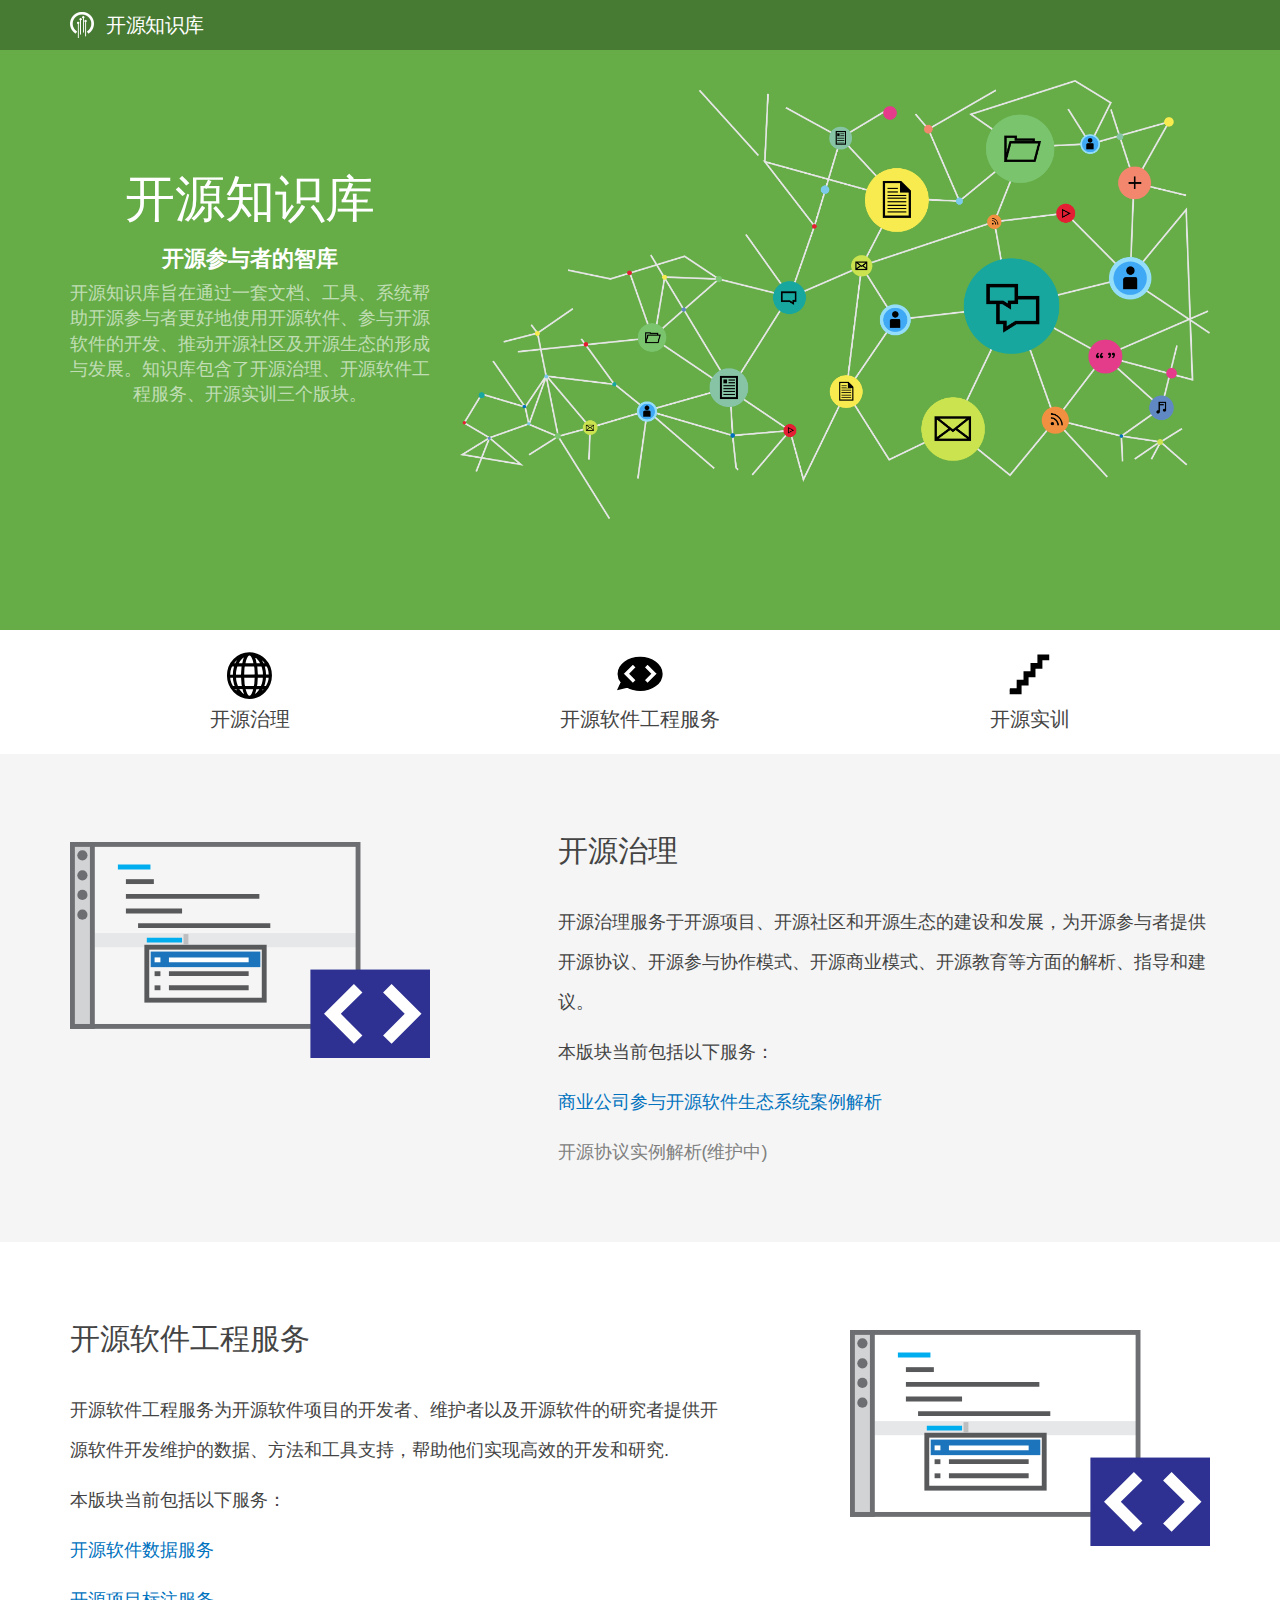
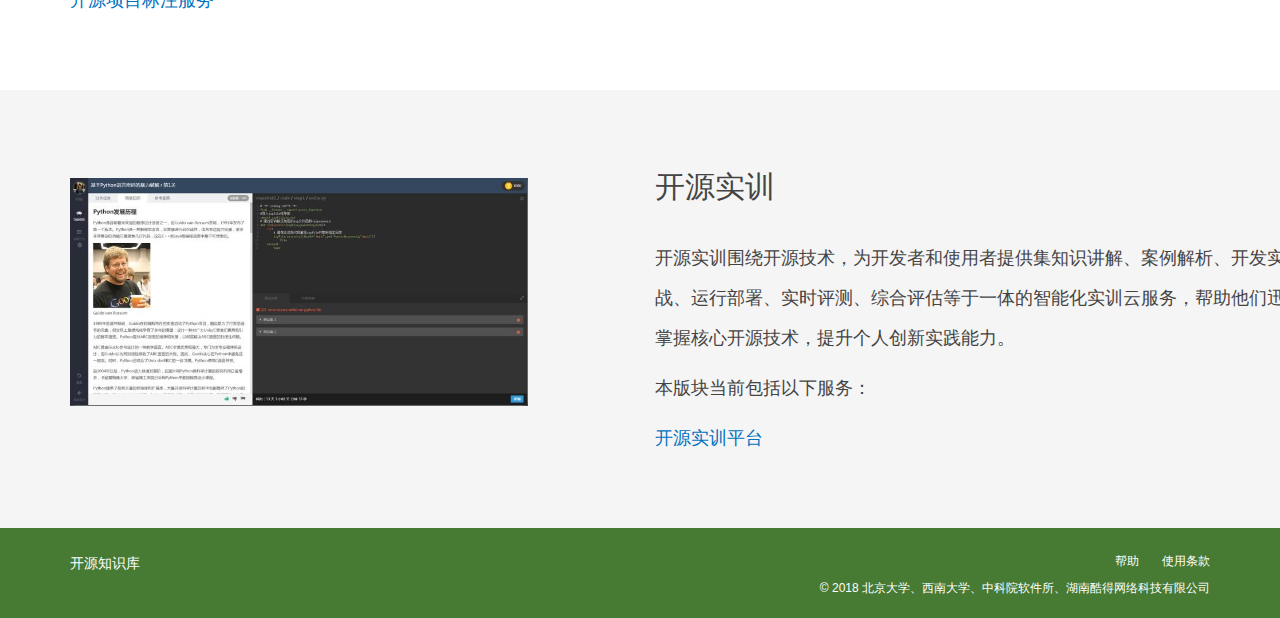
==== index.html @ d8dbec21 "modefiy url" ====
<!DOCTYPE html>
<html lang="en"><head><meta http-equiv="Content-Type" content="text/html; charset=UTF-8">
  
  <meta name="viewport" content="width=device-width, initial-scale=1.0">

  <!-- Twitter and Facebook OpenGraph Metadata-->
  <meta name="twitter:card" content="summary_large_image">
  <meta name="twitter:site" content="@code">

  <link rel="shortcut icon" href="./img/favicon.ico">
  <link rel="apple-touch-icon" href="">

  <title>开源知识库</title>

  <link rel="stylesheet" href="./css/bootstrap.min.css">
  <!-- EU Cookie Compliance CSS -->
  <link rel="stylesheet" href="./css/mscc-0.3.6.min.css">
  <link rel="stylesheet" href="./css/style.css">
  
  <!--Google Analytics-->
  <script type="text/javascript" async="" src="./js/linkid.js"></script><script async="" src="./js/analytics.js"></script><script>
  (function(i,s,o,g,r,a,m){i['GoogleAnalyticsObject']=r;i[r]=i[r]||function(){
  (i[r].q=i[r].q||[]).push(arguments)},i[r].l=1*new Date();a=s.createElement(o),
  m=s.getElementsByTagName(o)[0];a.async=1;a.src=g;m.parentNode.insertBefore(a,m)
  })(window,document,'script','//www.google-analytics.com/analytics.js','ga');
  </script>
  <!-- End Google Analytics -->
  
  <!-- Global site tag (gtag.js) - Google AdWords: 881159895 -->
  <script async="" src="./js/js"></script>
  <script>
  function loadGA () {
    window.dataLayer = window.dataLayer || [];
    function gtag(){dataLayer.push(arguments);}
    gtag('js', new Date());
  
    gtag('config', 'AW-881159895', { 'anonymize_ip': true });
    window.gtag = gtag;
  }
  
  if (document.cookie.indexOf('MSCC=') !== -1) {
    loadGA();
  } else {
    if (mscc && mscc.on) {
      mscc.on('consent', function () {
        loadGA();
      })
    }
  }
  </script>

  <script src="./js/jsll-4.js" type="text/javascript"></script>
<script async="" src="./js/t.js"></script></head>

<body class="home win">
  <!-- EU Cookie Compliance JS -->
  <script src="./js/mscc-0.3.6.min.js"></script>
  <div id="main" itemscope="" itemtype="http://schema.org/SoftwareApplication">
          <div class="navbar-fixed-container">
          	<div class="navbar navbar-inverse navbar-fixed-top affix-top" data-spy="affix" data-offset-top="1">
          	    <nav role="navigation">
          	        <div class="container">
          	            <div class="nav navbar-header">
          	                <button type="button" class="navbar-toggle" data-toggle="collapse" data-target=".navbar-collapse" aria-label="Expand and Collapse Menu">
          	                        <span class="icon-bar"></span>
          	                        <span class="icon-bar"></span>
          	                        <span class="icon-bar"></span>
          	                    </button>
          	                <a class="navbar-brand" href=""><span itemprop="name">开源知识库</span></a>
          	            </div>
          	            <div class="navbar-collapse collapse">
          	              <!--  <ul class="nav navbar-nav navbar-left">
          	                    <li><a id="nav-blogs" href="">博客</a></li>
          	                    <li><a id="nav-community" href="">社区</a></li>
          	                    <li class="search visible-xs"><a href="">搜索</a></li>
          	                </ul>  -->
          	
          	                <ul class="nav navbar-nav navbar-right">
          	                    <li>
          	                        <a href="" title="Search" class="btn search-btn" id="nav-search">
          							<img class="search-icon" src="./img/search.svg" width="16px" height="16px" alt="搜索">
          							<img class="search-icon-inverted" src="./img/search_dark.svg" width="16px" height="16px" alt="搜索">
          	                        </a>
          	                    </li>
          	                <!--    <li class="search">
          	                        <form class="nav-search search-form">
          	                            <div class="input-group">
          	                                <input type="text" name="q" class="search-box form-control" placeholder="搜索博客">
          	                                <span class="input-group-btn">
          	                                    <button tabindex="0" class="btn" type="submit" aria-label="Search">
          	                                            <img class="search-icon" src="./img/search.svg" width="16px" height="16px" alt="Search">
          	                                            <img class="search-icon-inverted" src="./img/search_dark.svg" width="16px" height="16px" alt="搜索">
          	                                    </button>
          	                                </span>
          	                            </div>
          	                        </form>	                    </li>
          	                -->
                            </ul>
          	            </div>
          	        </div>
          	    </nav>
          	</div>
          </div>	          
          <div role="main" id="main-content">
        <div class="jumbotron home">
    <div class="container">
        <div class="row">
            <div class="col-md-4 copy">
                <h1>开源知识库</h1>
                <h3><strong>开源参与者的智库</strong></h3>
                <div class="lead">
                    <p>开源知识库旨在通过一套文档、工具、系统帮助开源参与者更好地使用开源软件、参与开源软件的开发、推动开源社区及开源生态的形成与发展。知识库包含了开源治理、开源软件工程服务、开源实训三个版块。</p>
                </div>
            </div>
            <div class="col-md-8">
                <div class="screenshot"></div>
            </div>
        </div>
    </div>
</div>
<div class="value-props">
    <div class="container">
        <div class="row">
            <div class="col-sm-4 col-xs-6"><a class="value-prop" id="home-value-prop-intellisense-link" href="#meet-intellisense"><div class="value-prop-icon intellisense"></div>开源治理</a></div>
            <div class="col-sm-4 col-xs-6"><a class="value-prop" id="home-value-prop-debugging-link" href="#powerful-debugging"><div class="value-prop-icon debugging"></div>开源软件工程服务</a></div>
            <div class="col-sm-4 col-xs-6"><a class="value-prop" id="home-value-prop-extensions-link" href="#built-in-git"><div class="value-prop-icon extensions-icon"></div>开源实训</a></div>
        </div>
    </div>
</div>

<!-- Swimlanes -->
<div class="swimlane-container">
    <div id="meet-intellisense" class="swimlane">
        <div class="container">
            <div class="row">
                <div class="col-sm-4">
                    <img src="./img/demo.svg" alt="开源治理" class="screenshot">
                </div>
                <div class="col-sm-7 col-sm-push-1">
                    <h2>开源治理</h2>
                    <p>开源治理服务于开源项目、开源社区和开源生态的建设和发展，为开源参与者提供开源协议、开源参与协作模式、开源商业模式、开源教育等方面的解析、指导和建议。</p>
                    <p>本版块当前包括以下服务：</p>
                    <p><a href="company_cases.html">商业公司参与开源软件生态系统案例解析</a></p>
                    <p><a href="" style="color:gray">开源协议实例解析(维护中)</a></p>
                </div>
            </div>
        </div>
    </div>
    
    <div id="powerful-debugging" class="swimlane">
        <div class="container">
            <div class="row">
                <div class="col-sm-4 col-sm-push-8">
                    <img src="./img/demo.svg" alt="开源软件工程服务" class="screenshot">
                </div>
                <div class="col-sm-7 col-sm-pull-4">
                    <h2>开源软件工程服务</h2>
                    <p>开源软件工程服务为开源软件项目的开发者、维护者以及开源软件的研究者提供开源软件开发维护的数据、方法和工具支持，帮助他们实现高效的开发和研究.</p>
                    <p>本版块当前包括以下服务：</p>
                    <p><a href="https://jxshin.github.io/OpenDataHouse/">开源软件数据服务</a></p>
                    <p><a href="https://trustie.educoder.net/competitions/gcc-annotation-2018/">开源项目标注服务</a></p>
                </div>
            </div>
        </div>
    </div>
    
    <div id="built-in-git" class="swimlane">
        <div class="container">
            <div class="row">
                <div class="col-sm-5">
                    <img src="./img/training.jpg" alt="开源实训" class="screenshot" style="width: 100%">
                </div>
                <div class="col-sm-7 col-sm-push-1">
                    <h2>开源实训</h2>
                    <p>开源实训围绕开源技术，为开发者和使用者提供集知识讲解、案例解析、开发实战、运行部署、实时评测、综合评估等于一体的智能化实训云服务，帮助他们迅速掌握核心开源技术，提升个人创新实践能力。</p>
                    <p>本版块当前包括以下服务：</p>
                    <p><a href="https://www.educoder.net/">开源实训平台</a></p>
                </div>
            </div>
        </div>
    </div>
    

</div>



      </div>
  </div>

  <footer role="contentinfo">
      <div class="container">
          <div class="row">
              <div class="left col-md-7">
                  <ul class="links">
                      <li>
                          <span class="message">开源知识库</span>
                      </li>
                  </ul>
              </div>
              <div class="right col-md-5">
                  <ul class="links">
                      <li><a id="footer-support-link" href="" target="_blank">帮助</a></li>
                      <li><a id="footer-terms-link" href="" target="_blank">使用条款</a></li>
                  </ul>
                  <div class="copyright">
                      <span>© 2018 <span itemprop="publisher" itemscope="" itemtype="https://schema.org/Organization">
  <span itemprop="name">北京大学、西南大学、中科院软件所、湖南酷得网络科技有限公司</span></span>
                      </span>
                  </div>
              </div>
          </div>
      </div>
  </footer>
  <script src="./js/index.js"></script>
</body></html>
---- css/mscc-0.3.6.min.css ----
@charset "utf8";/*! mscc v0.3.6 - Copyright 2017 Microsoft Corporation */.cc-banner{position:relative;font-size:12px}.cc-banner .hide{display:none}.cc-banner a,.cc-banner div,.cc-banner span,.cc-banner svg{margin:0;padding:0;text-decoration:none}.cc-banner .cc-v-center{display:inline;vertical-align:middle;line-height:2em}.cc-banner[dir=rtl] .cc-float-left,.cc-float-right{float:right}.cc-banner[dir=rtl] .cc-float-right,.cc-float-left{float:left}.cc-banner{font-family:"Segoe UI","Helvetica Neue",Helvetica,Arial,sans-serif;color:#231f20;background:#f2f2f2;display:none;text-align:center;padding:0 1em;margin:0}@media (min-width:768px){.cc-banner{font-size:13px;padding:0 1.65em}}.cc-banner>.cc-container{text-align:left;padding:.75em 0;display:inline-block;width:100%}[dir=rtl].cc-banner>.cc-container{text-align:right}@media (min-width:1084px){.cc-banner{padding:0}.cc-banner>.cc-container{width:90%;max-width:1600px}}.cc-banner.active{display:block}.cc-banner .cc-icon{height:1.846em;width:1.846em}.cc-banner .cc-text{margin-left:.5em;margin-right:1.5em}[dir=rtl].cc-banner .cc-text{margin-left:1.5em;margin-right:.5em}.cc-banner .cc-link{text-decoration:none;color:#0067b8}.cc-banner .cc-link:focus,.cc-banner .cc-link:hover{text-decoration:underline}.cc-banner .cc-link:focus{outline:0;background:content-box rgba(0,120,215,.1)}
---- css/style.css ----
html {
	margin: 0;
	padding: 0;
	min-height: 100%;
	position: relative
}

body {
	margin: 0;
	padding: 0
}

button {
	border: none
}

* {
	font-family: "Segoe UI","Helvetica Neue","Helvetica",Arial,sans-serif
}

code,kbd,pre,samp,code * {
	font-family: Menlo, Monaco, Consolas, 'Courier New', monospace !important
}

html {
	font-size: 10px
}

@media (max-width: 767px) {
	html {
		font-size: 8.5px
	}
}

@media (min-width: 768px) {
	html {
		font-size: 9px
	}
}

@media (min-width: 992px) {
	html {
		font-size: 9.5px
	}
}

@media (min-width: 1200px) {
	html {
		font-size: 10px
	}
}

@font-face {
	font-family:'Segoe UI';src:url("https://c.s-microsoft.com/static/fonts/segoe-ui/west-european/light/latest.eot"),url("https://c.s-microsoft.com/static/fonts/segoe-ui/west-european/light/latest.eot?#iefix") format("embedded-opentype");src:local("Segoe UI Light"),url("https://c.s-microsoft.com/static/fonts/segoe-ui/west-european/light/latest.woff2") format("woff2"),url("https://c.s-microsoft.com/static/fonts/segoe-ui/west-european/light/latest.woff") format("woff"),url("https://c.s-microsoft.com/static/fonts/segoe-ui/west-european/light/latest.ttf") format("truetype"),url("https://c.s-microsoft.com/static/fonts/segoe-ui/west-european/light/latest.svg#web") format("svg");font-weight:200
}

@font-face {
	font-family:'Segoe UI';src:url("https://c.s-microsoft.com/static/fonts/segoe-ui/west-european/semilight/latest.eot"),url("https://c.s-microsoft.com/static/fonts/segoe-ui/west-european/semilight/latest.eot?#iefix") format("embedded-opentype");src:local("Segoe UI Semilight"),url("https://c.s-microsoft.com/static/fonts/segoe-ui/west-european/semilight/latest.woff2") format("woff2"),url("https://c.s-microsoft.com/static/fonts/segoe-ui/west-european/semilight/latest.woff") format("woff"),url("https://c.s-microsoft.com/static/fonts/segoe-ui/west-european/semilight/latest.ttf") format("truetype"),url("https://c.s-microsoft.com/static/fonts/segoe-ui/west-european/semilight/latest.svg#web") format("svg");font-weight:300
}

@font-face {
	font-family:'Segoe UI';src:url("https://c.s-microsoft.com/static/fonts/segoe-ui/west-european/normal/latest.eot"),url("https://c.s-microsoft.com/static/fonts/segoe-ui/west-european/normal/latest.eot?#iefix") format("embedded-opentype");src:local("Segoe UI"),url("https://c.s-microsoft.com/static/fonts/segoe-ui/west-european/normal/latest.woff2") format("woff"),url("https://c.s-microsoft.com/static/fonts/segoe-ui/west-european/normal/latest.woff") format("woff"),url("https://c.s-microsoft.com/static/fonts/segoe-ui/west-european/normal/latest.ttf") format("truetype"),url("https://c.s-microsoft.com/static/fonts/segoe-ui/west-european/normal/latest.svg#web") format("svg");font-weight:400
}

@font-face {
	font-family:'Segoe UI';src:url("https://c.s-microsoft.com/static/fonts/segoe-ui/west-european/semibold/latest.eot"),url("https://c.s-microsoft.com/static/fonts/segoe-ui/west-european/semibold/latest.eot?#iefix") format("embedded-opentype");src:local("Segoe UI Semibold"),url("https://c.s-microsoft.com/static/fonts/segoe-ui/west-european/semibold/latest.woff2") format("woff"),url("https://c.s-microsoft.com/static/fonts/segoe-ui/west-european/semibold/latest.woff") format("woff"),url("https://c.s-microsoft.com/static/fonts/segoe-ui/west-european/semibold/latest.ttf") format("truetype"),url("https://c.s-microsoft.com/static/fonts/segoe-ui/west-european/semibold/latest.svg#web") format("svg");font-weight:600
}

@font-face {
	font-family:'Segoe UI';src:url("https://c.s-microsoft.com/static/fonts/segoe-ui/west-european/bold/latest.eot"),url("https://c.s-microsoft.com/static/fonts/segoe-ui/west-european/bold/latest.eot?#iefix") format("embedded-opentype");src:local("Segoe UI Bold"),url("https://c.s-microsoft.com/static/fonts/segoe-ui/west-european/bold/latest.woff2") format("woff"),url("https://c.s-microsoft.com/static/fonts/segoe-ui/west-european/bold/latest.woff") format("woff"),url("https://c.s-microsoft.com/static/fonts/segoe-ui/west-european/bold/latest.ttf") format("truetype"),url("https://c.s-microsoft.com/static/fonts/segoe-ui/west-european/bold/latest.svg#web") format("svg");font-weight:700
}

.light {
	font-weight: 200
}

.semilight {
	font-weight: 300
}

.normal,.regular {
	font-weight: 400
}

.semibold {
	font-weight: 600
}

b,.bold {
	font-weight: 700
}

body {
	font-weight: 400;
	color: #444;
	text-rendering: optimizeLegibility
}

h1,h2,h3 {
	font-family: "Segoe UI","Helvetica Neue","Helvetica",Arial,sans-serif;
	font-weight: 100
}

h1,.faux-h1 {
	font-size: 3rem
}

h2,.faux-h2 {
	font-size: 2.2rem
}

h3,.faux-h3 {
	font-size: 1.8rem
}

h4,.faux-h4 {
	font-size: 1.2rem;
	font-weight: 600;
	text-transform: uppercase
}

@media (min-width: 768px) {
	h1,.faux-h1 {
		font-size: 4rem
	}

	h2,.faux-h2 {
		font-size: 3rem
	}

	h3,.faux-h3 {
		font-size: 2.2rem
	}
}

.wrap-together {
	display: inline-block
}

a {
	color: #0072be;
	text-decoration: none
}

a:hover,a:focus {
	text-decoration: underline
}

@media only screen and (-webkit-min-device-pixel-ratio: 2), only screen and (min-resolution: 192dpi) {
	body {
		-webkit-font-smoothing: antialiased
	}
}

blockquote {
	font-size: 1.6rem
}

textarea {
	resize: none;
	overflow-y: scroll
}

.visible {
	visibility: 'visible'
}

button,.link-button {
	font-family: "Segoe UI","Helvetica Neue","Helvetica",Arial,sans-serif;
	font-weight: 600;
	font-size: 20px;
	padding: 15px 35px;
	display: inline-block;
	color: inherit;
	cursor: pointer
}

.link-button:hover {
	text-decoration: none;
	color: inherit
}

.dlink {
	cursor: pointer
}

.main-container {
	min-height: 100%;
	position: relative
}

.body-content {
	padding-top: 25px;
	padding-bottom: 40px
}

.row.display-flex {
	display: flex;
	flex-wrap: wrap
}

.row.display-flex>[class*='col-'] {
	display: flex;
	flex-direction: column;
	flex-grow: 1
}

.swimlane {
	padding: 6rem 0 6rem;
	min-height: 30rem;
	position: relative
}

.swimlane:nth-child(odd) {
	background-color: #f5f5f5
}

.swimlane:nth-child(even) {
	background-color: initial
}

.download-button,.navbar .navbar-right .link-button {
	background-color: #477a32
}

.download-button:hover,.navbar .navbar-right .link-button:hover,.download-button:active,.navbar .navbar-right .link-button:active,.download-button:focus,.navbar .navbar-right .link-button:focus {
	background-color: #58973e
}

.action-button {
	background-color: #373277
}

.action-button:hover,.action-button:active,.action-button:focus {
	background-color: rgba(55,50,119,0.8)
}

iframe[name='google_conversion_frame'] {
	position: absolute
}

.navbar-fixed-container {
	background-color: rgb(71, 122, 50);
	height: 50px
}

.navbar {
	font-size: 16px;
	-webkit-border-radius: 0;
	-moz-border-radius: 0;
	-o-border-radius: 0;
	border-radius: 0
}

#nav-download .download-icon {
	display: inline
}

#nav-download .download-icon-inverted {
	display: none
}

@media screen and (-ms-high-contrast: black-on-white) {
	#nav-download .download-icon {
		display: none
	}

	#nav-download .download-icon-inverted {
		display: inline
	}
}

.navbar .navbar-brand {
	position: relative;
	background-image: url("../img/logo.png");
	background-size: 24px;
	background-repeat: no-repeat;
	background-position: left 50%;
	padding-left: 36px;
	font-size: 20px;
	letter-spacing: -0.04rem;
	color: white;
	min-height: 50px;
	padding-top: 15px;
	line-height: 20px
}

@media (max-width: 320px) {
	.navbar .navbar-brand {
		font-size: 15px;
		background-size: 18px;
		padding-left: 30px
	}
}

.navbar-inverse {
	background: rgb(71, 122, 50);
	border: none;
	margin-bottom: 0
}

.navbar-inverse.navbar-fixed-top::before {
	content: '';
	display: block;
	height: 100%;
	width: 100%;
	position: absolute;
	top: 0;
	left: 0;
	opacity: 0;
	-webkit-box-shadow: 0px 3px 3px 0px rgba(0,0,0,0.33);
	-moz-box-shadow: 0px 3px 3px 0px rgba(0,0,0,0.33);
	box-shadow: 0px 3px 3px 0px rgba(0,0,0,0.33);
	transition: all 0.2s ease-out
}

.navbar-inverse.navbar-fixed-top.affix::before {
	opacity: 1
}

.navbar-inverse.home {
	width: 100%
}

@media (min-width: 768px) {
	.navbar-nav>li>a {
		padding-top: 17px;
		padding-bottom: 13px
	}
}

.navbar li>a {
	cursor: pointer;
	padding-left: 12px;
	padding-right: 12px
}

.navbar-right {
	height: 50px
}

.navbar-left li>a {
	opacity: 0.6;
	-webkit-transition: opacity 0.08s ease-in;
	-moz-transition: opacity 0.08s ease-in;
	-o-transition: opacity 0.08s ease-in;
	transition: opacity 0.08s ease-in
}

@media screen and (-ms-high-contrast: active) {
	.navbar-left li>a {
		opacity: 1
	}
}

.navbar-left li>a:hover {
	opacity: 1
}

.navbar-inverse .navbar-nav>.active>a,.navbar-inverse .navbar-nav>.active>a:focus,.navbar-inverse .navbar-nav>.active>a:hover {
	opacity: 1;
	background: none
}

.navbar-inverse .navbar-nav>li>a {
	color: #fff
}

.navbar .navbar-right {
	display: none
}

.navbar .navbar-right .link-button {
	color: #fff;
	font-size: 16px;
	line-height: 100%;
	padding: 17px 20px;
	height: 50px
}

@media (min-width: 992px) {
	.navbar .navbar-right .link-button {
		padding-left: 40px
	}

	.navbar .navbar-right .link-button img {
		display: block;
		position: absolute;
		left: 15px
	}
}

.navbar-collapse {
	border: none;
	-moz-box-shadow: none;
	-webkit-box-shadow: none;
	box-shadow: none
}

.navbar-inverse .navbar-toggle,.navbar-inverse .navbar-toggle:focus,.navbar-inverse .navbar-toggle:hover {
	border: none
}

.navbar-inverse .navbar-toggle:focus {
	background-color: transparent
}

.navbar-inverse .navbar-toggle:hover {
	background-color: rgba(94,87,184,0.6)
}

#skip-to-content {
	background-color: rgba(0,0,0,0.9) !important;
	color: #fff;
	font-size: 16px;
	padding: 8px 10px;
	margin-top: 4px;
	position: absolute;
	z-index: 10;
	opacity: 0;
	width: 180px;
	left: 0;
	right: 0;
	margin: auto;
	text-decoration: none;
	border-radius: 0 0 10px 10px;
	text-align: center;
	top: -38px
}

#skip-to-content:focus {
	opacity: 1;
	transition: opacity 0.2s;
	top: initial
}

.updates-banner {
	background-color: #e3e3e3;
	color: #1e1e1e;
	font-size: 1.6rem;
	position: relative
}

.updates-banner a {
	color: #0258e2
}

.updates-banner .container {
	padding: 0
}

.updates-banner .container p {
	text-align: center;
	margin: 1.1rem 0;
	padding-right: 4.2rem;
	padding-left: 4.2rem
}

.updates-banner .dismiss-btn {
	position: absolute;
	top: 0;
	right: 0;
	height: 100%;
	width: 4.2rem;
	cursor: pointer
}

.updates-banner .dismiss-btn {
	opacity: 0.5;
	cursor: pointer
}

.updates-banner .dismiss-btn:hover {
	opacity: 1
}

.updates-banner .dismiss-btn .glyph-icon::after {
	content: '\00d7';
	font-size: 24px;
	font-weight: bold;
	display: block;
	margin-left: 10px
}

.updates-banner.home p {
	padding: 0 12%
}

.updates-banner.home .dismiss-btn {
	display: none
}

@media (max-width: 767px) {
	.navbar.home>.container {
		background-color: rgba(0,0,0,0.3)
	}

	.navbar .navbar-brand {
		margin-left: 15px
	}

	.navbar-inverse .navbar-nav>li>a {
		opacity: 1
	}
}

@media (min-width: 992px) {
	.navbar .navbar-right {
		display: block
	}
}

.navbar-header .search,.navbar-header .search-btn,.navbar-right .search,.navbar-right .search-btn {
	display: none
}

.search .search-form {
	margin: 20px 0
}

.search .search-form .input-group {
	width: 100%
}

.search .search-form .input-group .form-control {
	border-radius: 4px;
	padding-right: 30px;
	width: 183px
}

.search .search-form .input-group button {
	padding: 6px 10px;
	background-color: transparent
}

.search .search-form .input-group button:hover {
	color: #0072be
}

.search .search-form .input-group button:active {
	-webkit-box-shadow: none !important;
	box-shadow: none !important
}

.search .search-form .input-group .search-icon {
	display: inline
}

.search .search-form .input-group .search-icon-inverted {
	display: none
}

@media screen and (-ms-high-contrast: black-on-white) {
	.search .search-form .input-group .search-icon {
		display: none
	}

	.search .search-form .input-group .search-icon-inverted {
		display: inline
	}
}

.search .search-form .input-group-btn {
	position: absolute;
	width: 36px;
	z-index: 5
}

.nav .search .search-form {
	margin: 0
}

.nav .search .search-form .form-control {
	background: rgba(255,255,255,0.08);
	border: none;
	height: 50px;
	padding: 6px 15px 6px 40px;
	border-radius: 0;
	color: white;
	-webkit-transition: opacity 0.08s ease-in;
	-moz-transition: opacity 0.08s ease-in;
	-o-transition: opacity 0.08s ease-in;
	transition: opacity 0.08s ease-in
}

.nav .search .search-form .form-control:hover {
	outline: 1px solid rgba(255,255,255,0.2);
	outline-offset: -1px;
	background: rgba(255,255,255,0.18)
}

.nav .search .search-form .form-control:focus,.nav .search .search-form .form-control:active {
	outline: 1px solid rgba(255,255,255,0.5);
	outline-offset: -1px;
	box-shadow: none
}

.nav .search .search-form .form-control:-webkit-autofill {
	-webkit-box-shadow: 0 0 0 1000px #5b5790 inset;
	padding-left: 15px;
	-webkit-text-fill-color: white !important
}

.nav .search .search-form .form-control::-webkit-input-placeholder {
	color: rgba(255,255,255,0.6);
	font-family: "Segoe UI","Helvetica Neue","Helvetica",Arial,sans-serif;
	font-weight: 300
}

.nav .search .search-form .form-control:-moz-placeholder {
	color: rgba(255,255,255,0.6);
	font-family: "Segoe UI","Helvetica Neue","Helvetica",Arial,sans-serif;
	font-weight: 300
}

.nav .search .search-form .form-control:-ms-input-placeholder {
	color: rgba(255,255,255,0.6);
	font-family: "Segoe UI","Helvetica Neue","Helvetica",Arial,sans-serif;
	font-weight: 300
}

.nav .search .search-form .form-control::-ms-input-placeholder {
	color: rgba(255,255,255,0.6);
	font-family: "Segoe UI","Helvetica Neue","Helvetica",Arial,sans-serif;
	font-weight: 300
}

@media screen and (-ms-high-contrast: white-on-black) {
	.nav .search .search-form {
		height: 30px
	}
}

@media screen and (-ms-high-contrast: white-on-black) {
	.nav .search .search-form {
		border: 2px solid white
	}
}

@media screen and (-ms-high-contrast: black-on-white) {
	.nav .search .search-form {
		border: 2px solid black
	}
}

.nav .search .search-form:hover .form-control,.nav .search .search-form .form-control:focus {
	opacity: 1
}

.nav .search .search-form .input-group-btn {
	width: 28px;
	left: 8px
}

.nav .search .search-form .input-group button {
	padding: 13px 6px 17px 6px;
	border: 0
}

.navbar-header .search {
	position: relative;
	float: right;
	width: 150px
}

.navbar-header .search-btn {
	position: relative;
	float: right;
	margin-top: 8px;
	border: none
}

.navbar .search-btn {
	color: #fff;
	height: 32px;
	padding: 17px 10px;
	height: 50px;
	margin-right: 5px;
	opacity: 0.5;
	border: none;
	-webkit-transition: opacity 0.08s ease-in;
	-moz-transition: opacity 0.08s ease-in;
	-o-transition: opacity 0.08s ease-in;
	transition: opacity 0.08s ease-in
}

.navbar .search-btn img {
	display: block
}

.navbar .search-btn:focus {
	outline: none;
	background-color: transparent;
	opacity: 1
}

.navbar .search-btn:hover {
	opacity: 1
}

.navbar .search-btn:active {
	-webkit-box-shadow: none !important;
	-moz-box-shadow: none !important;
	-o-box-shadow: none !important;
	box-shadow: none !important
}

.body-content.search .search-form .input-group {
	max-width: 300px
}

.body-content.search .search-form .form-control {
	padding-right: 34px;
	width: 100%
}

.body-content.search .search-form button {
	padding: 6px 5px
}

.body-content.search .search-form .input-group-btn {
	right: 7px;
	width: 28px
}

.search .count {
	font-size: 18px
}

.search .search-results {
	padding: 0;
	margin: 20px 0;
	list-style: none
}

.search .search-results .result {
	margin-bottom: 30px
}

.search .search-results .result b {
	background-color: rgba(0,114,190,0.15)
}

.search .search-results .result h3 {
	font-family: "Segoe UI","Helvetica Neue","Helvetica",Arial,sans-serif;
	font-weight: 600;
	font-size: 2.4rem;
	text-overflow: ellipsis;
	margin-top: 0
}

.search .search-results .result h3 a {
	color: #373277
}

.search .search-results .snippet {
	margin-top: 10px
}

@media (min-width: 480px) {
	.navbar-left .search {
		display: none
	}
}

@media (min-width: 480px) and (max-width: 599px) {
	.navbar-header .search-btn {
		display: block
	}
}

@media (min-width: 600px) and (max-width: 767px) {
	.navbar-header .search {
		display: block
	}
}

@media (min-width: 768px) {
	.navbar-right .search-small {
		display: block
	}
}

@media (min-width: 768px) and (max-width: 991px) {
	.navbar-right .search-btn {
		display: block
	}
}

@media (min-width: 992px) and (max-width: 1199px) {
	.navbar-right .search {
		display: none
	}

	.navbar-right .search-btn {
		display: none
	}
}

@media (min-width: 1200px) {
	.navbar-right .search {
		display: block
	}

	.navbar-right .search-small {
		display: none
	}
}

body {
	margin-bottom: 135px
}

footer {
	position: absolute;
	left: 0;
	bottom: 0;
	height: 135px;
	width: 100%
}

footer {
	background-color: rgb(71, 122, 50);
	font-size: 12px;
	color: white;
	padding: 25px 0
}

footer #footer-community {
	color: white;
	cursor: pointer
}

footer .left {
	font-size: 14px
}

footer .message {
	display: none
}

footer .twitter-follow-button {
	vertical-align: bottom;
	margin-right: 15px;
	margin-bottom: 10px
}

footer .github-star-button {
	top: 5px;
	position: relative
}

footer .github-star-button,footer .twitter-follow-button {
	margin-bottom: 20px;
	display: inline-block
}

footer .right>* {
	display: inline-block;
	vertical-align: top
}

footer .links {
	padding: 0
}

footer .links li {
	display: inline-block
}

footer .links li:not(:last-child) {
	padding-right: 20px
}

footer .links a {
	color: white
}

footer .links a:hover {
	color: #b4a0ff;
	text-decoration: none
}

footer .copyright {
	margin-left: 30px
}

footer .copyright .logo {
	display: block;
	margin-bottom: 2px
}

@media (max-width: 480px) {
	footer {
		height: 170px
	}

	body {
		margin-bottom: 170px
	}

	footer .copyright {
		display: block;
		margin-left: 0
	}
}

@media (max-width: 380px) {
	footer {
		height: 200px
	}

	body {
		margin-bottom: 200px
	}

	footer .copyright {
		display: block;
		margin-left: 0
	}
}

@media (min-width: 1200px) {
	footer {
		height: 90px
	}

	body {
		margin-bottom: 90px
	}
}

@media (min-width: 400px) {
	footer .twitter-follow-button {
		height: 20px
	}
}

@media (min-width: 530px) {
	footer .message {
		display: inline-block
	}

	.twitter-follow-button {
		margin-left: 15px
	}
}

@media (min-width: 992px) {
	footer .github-star-button,footer .twitter-follow-button {
		margin-bottom: 0
	}

	footer .right {
		margin-top: 0;
		text-align: right
	}
}

.microsoft-logo-inverted {
	display: none
}

@media screen and (-ms-high-contrast: black-on-white) {
	.microsoft-logo {
		display: none
	}

	.microsoft-logo-inverted {
		display: inline
	}
}

.alt-downloads {
	text-align: center
}

.alt-downloads .download-icon {
	display: inline
}

.alt-downloads .download-icon-accessible {
	display: none
}

@media screen and (-ms-high-contrast: black-on-white) {
	.alt-downloads .download-icon-accessible {
		display: inline
	}

	.alt-downloads .download-icon {
		display: none
	}
}

.alt-downloads .download {
	padding: 0 25px;
	display: inline-block;
	vertical-align: top
}

.alt-downloads .home.download {
	display: none
}

.alt-downloads.win .download.osx {
	display: inline-block
}

.alt-downloads.win .download.linux {
	display: inline-block
}

.alt-downloads.linux .download.osx {
	display: inline-block
}

.alt-downloads.linux .download.win {
	display: inline-block
}

.alt-downloads.osx .download.win {
	display: inline-block
}

.alt-downloads.osx .download.linux {
	display: inline-block
}

.alt-downloads .logo {
	height: 100px;
	width: 100px;
	background-size: contain !important;
	margin: 0 auto;
	-ms-high-contrast-adjust: none
}

.alt-downloads .logo.windows {
	background: url("/assets/images/windows-logo.png") center center no-repeat
}

.alt-downloads .logo.mac {
	background: url("/assets/images/apple-logo.svg") center center no-repeat
}

@media screen and (-ms-high-contrast: white-on-black) {
	.alt-downloads .logo.mac {
		background-image: url("/assets/images/apple-logo-inverted.svg")
	}
}

.alt-downloads .logo.linux {
	background: url("/assets/images/linux-logo.png") center center no-repeat
}

.alt-downloads .link-button {
	color: white;
	margin: 20px 0 5px;
	padding: 10px 0;
	font-size: 1.8rem;
	width: 240px;
	background-color: #373277
}

.alt-downloads .link-button small {
	display: block;
	margin-top: 0.75rem;
	color: rgba(255,255,255,0.65);
	font-size: 1.2rem
}

.alt-downloads .link-button small.build-type {
	margin-top: 0;
	font-size: 1.4rem;
	font-weight: 300
}

.alt-downloads .link-button:hover {
	background-color: rgba(55,50,119,0.8)
}

.alt-downloads .link-button[data-os='linux64_deb'],.alt-downloads .link-button[data-os='linux64_rpm'] {
	width: 147px
}

.alt-downloads .link-button img {
	position: relative;
	top: -2px;
	margin-right: 10px
}

.alt-downloads .sublink {
	display: block;
	font-size: 12px
}

.alt-downloads .terms {
	color: #6c6c6c;
	padding: 4rem 19%
}

.alt-downloads .terms p {
	font-size: 1.4rem;
	line-height: 3rem
}

.alt-downloads .swimlane {
	min-height: auto;
	padding: 1.5rem
}

.alt-downloads.download-buttons.swimlane {
	padding-bottom: 2rem
}

.alt-downloads.insiders-callout .swimlane {
	margin-bottom: 2rem
}

.alt-downloads.insiders-callout .swimlane h2 {
	font-weight: 600;
	margin-bottom: 0.5rem;
	color: #444;
	font-size: 2.1rem
}

.alt-downloads.insiders-callout .swimlane .call-to-action {
	font-size: 1.8rem;
	color: #444
}

@media (min-width: 1200px) {
	.alt-downloads .terms {
		padding: 20px 20%
	}
}

.home .alt-downloads.swimlane {
	padding-bottom: 0
}

.home .alt-downloads .swimlane {
	padding-top: 0
}

#alt-downloads .win-downloads {
	width: 94%
}

#alt-downloads .linux-downloads {
	width: 55%
}

#alt-downloads .win-downloads,#alt-downloads .linux-downloads {
	margin-top: 16px;
	margin-left: auto;
	margin-right: auto
}

#alt-downloads table.win-downloads col:nth-of-type(1),.insiders-builds table.win-downloads col:nth-of-type(1) {
	width: 135px
}

#alt-downloads table.linux-downloads col:nth-of-type(1),.insiders-builds table.linux-downloads col:nth-of-type(1) {
	width: 75px
}

#alt-downloads table.win-downloads col:nth-of-type(2),#alt-downloads table.win-downloads col:nth-of-type(3),#alt-downloads table.linux-downloads col:nth-of-type(2),#alt-downloads table.linux-downloads col:nth-of-type(3),.insiders-builds table.win-downloads col:nth-of-type(2),.insiders-builds table.win-downloads col:nth-of-type(3),.insiders-builds table.linux-downloads col:nth-of-type(2),.insiders-builds table.linux-downloads col:nth-of-type(3) {
	width: 45px
}

.download-btns.insiders-builds .win-downloads,.download-btns.insiders-builds .linux-downloads {
	margin: 16px auto 20px auto
}

.download-btns button {
	font-weight: 700;
	font-size: 1.8rem;
	padding: 10px 0;
	margin: 20px 0 5px;
	display: inline-block;
	color: #fff;
	cursor: pointer;
	background-color: #373277;
	text-decoration: none;
	width: 280px
}

.download-btns button img {
	position: relative;
	top: -2px;
	margin-right: 10px
}

.download-btns .linux .left-btn {
	margin-left: 5px
}

.download-btns .linux button {
	width: 147px
}

.download-btns small {
	font-size: 1.2rem;
	color: rgba(255,255,255,0.65);
	display: block
}

.download-btns .alts {
	margin-top: 16px
}

.download-btns .alts a {
	cursor: pointer
}

ul.video-list {
	counter-reset: section;
	list-style: none;
	padding-left: 0;
	position: relative
}

ul.video-list .video:not(:last-of-type) a {
	border-bottom: 2px solid #e6e6e6
}

ul.video-list a {
	position: relative;
	padding: 2rem 2rem 2rem 4.2rem;
	display: block;
	box-sizing: border-box
}

ul.video-list a .info {
	padding-top: 0.25rem
}

ul.video-list a .info::before {
	counter-increment: section;
	content: counter(section);
	position: absolute;
	left: 1.5rem;
	color: black
}

ul.video-list a .info>p,ul.video-list a .info>span {
	color: black
}

ul.video-list a .info .title {
	margin-top: 0;
	margin-bottom: 0.7rem
}

ul.video-list a .info .description {
	margin-bottom: 0;
	font-size: 1.4rem
}

ul.video-list a .info .duration,ul.video-list a .info .duration span {
	color: #6e6e6e;
	font-size: 1.2rem
}

ul.video-list a:hover,ul.video-list a:focus {
	text-decoration: none
}

ul.video-list a:hover {
	background: #f2f2f2
}

ul.video-list a:hover::after {
	content: '';
	display: block;
	width: 6rem;
	height: 6rem;
	position: absolute;
	background: url("/play.svg");
	background-size: 6rem;
	top: 3rem;
	left: 8.6rem
}

ul.video-list .thumb {
	max-height: 8.2rem;
	padding-right: 2rem;
	position: relative;
	float: left
}

@media (max-width: 480px) {
	ul.video-list .thumb {
		float: none
	}
}

.community ul.community-list {
	counter-reset: section;
	list-style: none;
	padding-left: 0;
	position: relative
}

.community ul.community-list .community-content:not(:last-of-type) a {
	border-bottom: 2px solid #e6e6e6
}

.community ul.community-list a {
	position: relative;
	padding: 2rem 2rem 2rem 4.2rem;
	display: block;
	box-sizing: border-box
}

.community ul.community-list a .info {
	padding-top: 0.25rem
}

.community ul.community-list a .info::before {
	counter-increment: section;
	content: counter(section);
	position: absolute;
	left: 1.5rem;
	color: black
}

.community ul.community-list a .info>p,.community ul.community-list a .info>span {
	color: black
}

.community ul.community-list a .info .title {
	margin-top: 0;
	margin-bottom: 0.7rem
}

.community ul.community-list a .info .description {
	margin-bottom: 0;
	font-size: 1.3rem
}

.community ul.community-list a .info .duration,.community ul.community-list a .info .duration span {
	color: #6e6e6e;
	font-size: 1.2rem
}

.community ul.community-list a:hover,.community ul.community-list a:focus {
	text-decoration: none
}

.community ul.community-list a:hover {
	background: #f2f2f2
}

.community ul.community-list .thumb {
	height: 8.2rem;
	width: 16rem;
	margin-right: 2rem;
	position: relative;
	float: left;
	border-style: solid;
	border-width: 1px;
	border-color: #e3e3e3
}

@media (max-width: 480px) {
	.community ul.community-list .thumb {
		float: none
	}
}

.community .callouts {
	margin-top: 4rem;
	margin-bottom: 4rem
}

.community .callouts .callout:hover .image {
	opacity: 1
}

.community .callouts .callout .image {
	background-image: url("/assets/community/community-sprite-with-youtube.svg");
	width: 5.5rem;
	height: 7.2rem;
	background-size: 32rem 7.2rem;
	background-repeat: no-repeat;
	display: block;
	opacity: 1;
	margin: 0 auto
}

.community .callouts .callout .github {
	background-position: 0% 50%
}

.community .callouts .callout .stackoverflow {
	background-position: 20.5% 50%
}

.community .callouts .callout .twitter {
	background-position: 40% 50%
}

.community .callouts .callout .uservoice {
	background-position: 61% 50%
}

.community .callouts .callout .rssfeed {
	background-position: 81.2% 75%;
	background-size: 33rem 5.8rem;
	width: 5.3rem
}

.community .callouts .callout .youtube {
	background-position: 102% 50%
}

.community .callouts .callout .callout-header {
	margin-top: 10px;
	margin-bottom: 10px;
	font-weight: 500;
	font-size: 1.2em;
	text-align: center
}

.errors {
	background-color: #373277;
	color: white
}

.errors .container {
	padding-top: 8%
}

.errors h1,.errors h2 {
	text-align: center;
	margin: 15px 0
}

.errors .graphic {
	display: block;
	margin: 25px auto 25px auto
}

.errors .graphic.notfound {
	width: 80%
}

.errors .graphic.cloud {
	height: 175px
}

.errors .support {
	text-align: center;
	margin-top: 15%
}

.errors .support a {
	color: white;
	font-size: 20px;
	opacity: 0.65;
	margin: 0 15px
}

.errors .support a:hover {
	opacity: 1
}

@media (min-width: 400px) {
	.errors .graphic.notfound {
		width: 70%
	}

	.errors .graphic.cloud {
		height: 275px
	}
}

@media (min-width: 768px) {
	.errors .graphic {
		margin-top: 0;
		margin-bottom: 50px
	}

	.errors .graphic.notfound {
		width: 50%
	}

	.errors .graphic.cloud {
		height: 300px
	}

	.errors .support {
		margin-top: 100px
	}
}

@media (max-width: 991px) {
	.social-proof>.container {
		padding-left: 6rem;
		padding-right: 6rem
	}
}

.social-proof .carousel {
	background-color: transparent
}

.social-proof .carousel-control {
	background: transparent;
	width: 5%
}

.social-proof .carousel-control .glyphicon {
	margin-top: -37px;
	color: #ccc;
	text-shadow: initial
}

.social-proof .carousel-control:hover .glyphicon {
	color: #999
}

@media (min-width: 768px) {
	.social-proof .carousel-control.left .glyphicon {
		margin-left: -4rem
	}

	.social-proof .carousel-control.right .glyphicon {
		margin-right: -6rem
	}
}

@media (max-width: 767px) {
	.social-proof .carousel-control .glyphicon {
		margin-top: initial;
		top: 180px
	}
}

.social-proof .container {
	padding-top: 15px
}

.social-proof .tweets>div {
	padding-top: 1rem;
	padding-bottom: 1rem;
	min-height: 85px
}

@media (min-width: 992px) {
	.social-proof .tweets>div {
		flex-basis: 0
	}

	.social-proof .tweets>div:not(:last-child) {
		border-right: #f2f2f2 solid 1px
	}
}

.social-proof .tweets>div::after {
	background-image: url("/assets/images/firststart-sidebar-sprite.svg");
	content: '';
	width: 1.6rem;
	height: 1.8rem;
	background-size: 8rem 1.6rem;
	background-repeat: no-repeat;
	position: absolute;
	right: 1.5rem;
	top: 1.6rem;
	opacity: 0.2;
	background-position: 50% 50%
}

.social-proof .profile-image {
	width: 7.2rem;
	height: 7.2rem;
	background-size: 100%;
	background-position: 50% 25%;
	border-radius: 50%;
	box-shadow: 2px 2px 2px 0 rgba(0,0,0,0.2);
	background-image: url("");
	position: absolute
}

.social-proof .text-content {
	padding-left: 8.2rem;
	padding-top: 5px
}

.social-proof .attribution {
	color: black
}

.social-proof .attribution:hover {
	text-decoration: none;
	color: #0072be
}

.social-proof .name {
	font-size: 1.4rem;
	font-weight: 700
}

.social-proof .handle {
	font-size: 1.2rem;
	color: #6e6e6e
}

@media (max-width: 1199px) {
	.social-proof .handle {
		display: block
	}
}

.social-proof .tweet-body {
	font-weight: 300;
	font-size: 1.8rem;
	line-height: 2.4rem
}

@media (max-width: 767px) {
	.social-proof .tweet-body {
		min-height: 7.2rem
	}
}

@media (min-width: 768px) and (max-width: 991px) {
	.social-proof .tweet-body {
		min-height: 4.8rem
	}
}

@media (min-width: 992px) and (max-width: 1199px) {
	.social-proof .tweet-body {
		min-height: 16.8rem
	}
}

@media (min-width: 1200px) {
	.social-proof .tweet-body {
		min-height: 12rem
	}
}

pre code {
	tab-size: 4
}

.home .jumbotron {
	overflow: hidden;
	background-color: rgb(102, 173, 72);
	color: white;
	padding: 0
}

.home .jumbotron.home {
	text-align: center;
	overflow: visible;
	position: relative;
	z-index: 1
}

.home .jumbotron.home .lead,.home .jumbotron.home .lead p {
	padding: 0;
	margin: 0
}

@media (min-width: 992px) {
	.home .jumbotron .row:first-child {
		height: 511px
	}

	.home .jumbotron .copy {
		-webkit-transform: translate(0, -50%);
		-ms-transform: translate(0, -50%);
		transform: translate(0, -50%);
		top: 45%
	}
}

.home .jumbotron h1 {
	font-size: 5rem
}

.home .jumbotron h1 strong {
	display: block;
	font-weight: normal
}

.home .jumbotron p {
	font-weight: 300;
	font-size: 1.8rem;
	color: rgba(255,255,255,0.6)
}

.home .jumbotron .subtext {
	font-size: 1.4rem;
	margin-bottom: 0;
	background: rgba(0,0,0,0.3);
	-webkit-border-radius: 8px;
	-moz-border-radius: 8px;
	-o-border-radius: 8px;
	border-radius: 8px;
	padding: 8px 8px;
	margin-top: 1.5rem;
	position: relative
}

.home .jumbotron .subtext::after {
	content: '';
	width: 1.4rem;
	height: 1.4rem;
	display: block;
	-webkit-transform: rotate(45deg);
	-ms-transform: rotate(45deg);
	transform: rotate(45deg);
	background: #272354;
	position: absolute;
	top: -.7rem;
	right: 1.45rem
}

.home .jumbotron .terms {
	font-size: 12px;
	margin-top: 1rem;
	display: inline-block;
	width: 100%
}

.home .jumbotron.home {
	margin-bottom: 0
}

.home .jumbotron.home a {
	color: #b5a0ff
}

.home .jumbotron.home .download-hero {
	padding: 0;
	max-width: 27.7rem;
	position: relative;
	margin: auto
}

.home .jumbotron.home .download-hero.linux {
	max-width: 32.7rem
}

.home .jumbotron.home .download-hero .primary-buttons {
	width: calc(100% - 45px)
}

.home .jumbotron.home .download-hero .download-dropdown {
	width: 43px;
	padding-left: 10px;
	padding-right: 10px;
	position: absolute;
	right: 0;
	top: 0;
	background-image: url(/assets/icons/chevronDown.svg);
	background-size: 16px 16px;
	background-repeat: no-repeat;
	background-position: 50%;
	display: none
}

@media screen and (-ms-high-contrast: black-on-white) {
	.home .jumbotron.home .download-hero .download-dropdown {
		background-image: url(/assets/icons/chevronDown_black.svg)
	}
}

.home .jumbotron.home .download-hero .primary-buttons>.dlink,.home .jumbotron.home .download-hero .primary-buttons>.x64 .dlink,.home .jumbotron.home .download-hero .primary-buttons>.x86 .dlink,.home .jumbotron.home .download-hero .primary-buttons>.linux,.home .jumbotron.home .download-hero .primary-buttons>.link-button.other-os {
	display: none;
	width: 100%
}

.home .jumbotron.home .download-hero .link-button {
	color: white;
	margin: 2.5rem 0 0 0;
	background-color: #477a32;
	height: 6.5rem
}

.home .jumbotron.home .download-hero .link-button img {
	top: 0
}

.home .jumbotron.home .download-hero .link-button:hover,.home .jumbotron.home .download-hero .link-button:active,.home .jumbotron.home .download-hero .link-button:focus {
	background-color: #58973e
}

.home .jumbotron.home .download-hero.win .primary-buttons .dlink[data-os='win'] {
	display: inline-block
}

.home .jumbotron.home .download-hero.osx .primary-buttons .dlink[data-os='osx'] {
	display: inline-block
}

.home .jumbotron.home .download-hero.linux .primary-buttons .linux {
	display: block
}

.home .jumbotron.home .download-hero.linux .primary-buttons .linux .flex-box {
	display: flex
}

.home .jumbotron.home .download-hero.linux .primary-buttons .linux .link-button {
	width: 48%;
	flex: 1
}

.home .jumbotron.home .download-hero.linux .primary-buttons .linux .link-button:not(:last-child) {
	margin-right: 2px
}

.home .jumbotron.home .download-hero.win .download-dropdown,.home .jumbotron.home .download-hero.osx .download-dropdown,.home .jumbotron.home .download-hero.linux .download-dropdown {
	display: block
}

.home .jumbotron.home .download-hero.win.osx.linux .primary-buttons .other-os {
	display: inline-block
}

.home .jumbotron.home .download-hero.win.osx.linux .primary-buttons .dlink,.home .jumbotron.home .download-hero.win.osx.linux .primary-buttons .linux {
	display: none
}

.home .jumbotron.home .download-hero .button-icon {
	margin-left: 16px;
	margin-right: 16px
}

.home .jumbotron.home .download-hero #download-matrix {
	white-space: nowrap;
	background: #e1e1e1;
	border: 2px #477a32 solid;
	position: absolute;
	z-index: 1;
	-webkit-box-shadow: 0px 3px 3px 0px rgba(0,0,0,0.33);
	-moz-box-shadow: 0px 3px 3px 0px rgba(0,0,0,0.33);
	box-shadow: 0px 3px 3px 0px rgba(0,0,0,0.33);
	display: none;
	color: black
}

.home .jumbotron.home .download-hero #download-matrix table {
	width: 100%
}

.home .jumbotron.home .download-hero #download-matrix table #linux-32-bit-table {
	display: none
}

.home .jumbotron.home .download-hero #download-matrix table #windows-32-bit-table {
	display: none
}

.home .jumbotron.home .download-hero #download-matrix table .download-stable-icon,.home .jumbotron.home .download-hero #download-matrix table .download-insiders-icon {
	height: 16px;
	width: 16px
}

.home .jumbotron.home .download-hero #download-matrix table .download-stable-icon-accessible,.home .jumbotron.home .download-hero #download-matrix table .download-insiders-icon-accessible {
	display: none;
	height: 16px;
	width: 16px
}

@media screen and (-ms-high-contrast: white-on-black) {
	.home .jumbotron.home .download-hero #download-matrix table .download-stable-icon-accessible,.home .jumbotron.home .download-hero #download-matrix table .download-insiders-icon-accessible {
		display: inline
	}

	.home .jumbotron.home .download-hero #download-matrix table .download-stable-icon,.home .jumbotron.home .download-hero #download-matrix table .download-insiders-icon {
		display: none
	}
}

.home .jumbotron.home .download-hero #download-matrix table .insiders-column {
	background: #eeeeef
}

.home .jumbotron.home .download-hero #download-matrix table td {
	vertical-align: top
}

.home .jumbotron.home .download-hero #download-matrix table .build-header {
	padding-left: 8px;
	padding-right: 8px;
	font-weight: 300;
	font-size: 1.6rem;
	text-align: center;
	padding-top: 1rem
}

.home .jumbotron.home .download-hero #download-matrix table .os-group>tr:first-child>td {
	padding-top: 1rem
}

.home .jumbotron.home .download-hero #download-matrix table .os-group>tr:last-child>td {
	padding-bottom: 1rem
}

.home .jumbotron.home .download-hero #download-matrix table .os-group:not(:first-of-type) {
	border-top: 1px solid rgba(55,52,117,0.25)
}

.home .jumbotron.home .download-hero #download-matrix table .os {
	font-weight: 700;
	font-size: 1.5rem;
	text-align: left;
	padding-left: 1rem;
	padding-right: 1rem
}

.home .jumbotron.home .download-hero #download-matrix table .os .linux-32-bit {
	display: block;
	font-size: 1rem;
	color: #0072be;
	cursor: pointer
}

.home .jumbotron.home .download-hero #download-matrix table .os .windows-32-bit {
	display: block;
	font-size: 1rem;
	color: #0072be;
	cursor: pointer
}

.home .jumbotron.home .download-hero #download-matrix table .download-type {
	text-align: left
}

.home .jumbotron.home .download-hero #download-matrix table #other-downloads {
	border-top: 1px solid rgba(55,52,117,0.25)
}

.home .jumbotron.home .download-hero #download-matrix table #other-downloads td {
	padding-top: 8px;
	padding-bottom: 8px;
	font-size: 14px
}

.home .jumbotron.home .download-hero #download-matrix table #other-downloads a {
	color: #0072be
}

.home .jumbotron.home .download-hero #download-matrix table #other-downloads a:hover {
	color: #23527c
}

.home .jumbotron.home .download-hero .terms {
	padding: 4px 8px;
	color: rgba(255,255,255,0.6)
}

.home .jumbotron.home .framed-video-container {
	position: relative;
	width: 100%;
	height: 100%;
	margin-top: 28px
}

.home .jumbotron.home .homepage-hero-video-container {
	min-height: 400px
}

.home .jumbotron.home #homepage-hero-video {
	z-index: 30;
	position: absolute;
	left: 50%
}

.home .jumbotron .screenshot {
	background-image: url("./img/main_pic.png");
	width: 100%;
	margin-top: 30px;
	margin-bottom: 30px;
	background-size: 100%;
	background-repeat: no-repeat
}

@media (max-width: 991px) {
	.home .jumbotron .screenshot {
		max-width: 617px;
		margin: auto
	}
}

@media (min-width: 992px) {
	.home .jumbotron .screenshot {
		background-size: 617px
	}
}

@media (min-width: 1200px) {
	.home .jumbotron .screenshot {
		background-size: 750px
	}
}

.home .value-props {
	font-size: 2rem;
	font-family: #000;
	text-align: center
}

.home .value-props .value-prop-icon {
	background-image: url("../img/valueprops-top-sprite.svg");
	background-repeat: no-repeat;
	width: 5rem;
	height: 5rem;
	background-size: 20rem 10rem;
	margin: auto;
	margin-bottom: 0.5rem
}

.home .value-props .value-prop-icon.intellisense {
	background-position: 0 0
}

.home .value-props .value-prop-icon.debugging {
	background-position: 33.3% 0
}

.home .value-props .value-prop-icon.git {
	background-position: 67% 0
}

.home .value-props .value-prop-icon.extensions-icon {
	background-position: 101% 0
}

.home .value-props .value-prop {
	padding: 2rem 0;
	width: 100%;
	height: 100%;
	display: block;
	color: #444
}

.home .value-props .value-prop:hover {
	color: #000;
	background: #e3e3e3;
	text-decoration: none
}

.home .value-props .value-prop:hover .value-prop-icon.intellisense {
	background-position: 0 -5rem
}

.home .value-props .value-prop:hover .value-prop-icon.debugging {
	background-position: 33.3% -5rem
}

.home .value-props .value-prop:hover .value-prop-icon.git {
	background-position: 67% -5rem
}

.home .value-props .value-prop:hover .value-prop-icon.extensions-icon {
	background-position: 101% -5rem
}

.home.osx .jumbotron .screenshot {
	background-image: url("../img/main_pic.png");
	padding-bottom: 72.44733%
}

.home.win .jumbotron .screenshot {
	background-image: url("../img/main_pic.png");
	padding-bottom: 72.28525%
}

.home.linux .jumbotron .screenshot {
	background-image: url("../img/main_pic.png");
	padding-bottom: 84.27877%
}

@media only screen and (-webkit-min-device-pixel-ratio: 2), only screen and (min-resolution: 192dpi) {
	.home.osx .jumbotron .screenshot {
		background-image: url("../img/main_pic.png")
	}
}

@media only screen and (min-width: 1200px) {
	.home.osx .jumbotron .screenshot {
		background-image: url("../img/main_pic.png");
		padding-bottom: 59.6%
	}

	.home.win .jumbotron .screenshot {
		background-image: url("../img/main_pic.png");
		padding-bottom: 59.46667%
	}

	.home.linux .jumbotron .screenshot {
		background-image: url("../img/main_pic.png");
		padding-bottom: 69.33333%
	}
}

@media only screen and (min-width: 1200px) and (-webkit-min-device-pixel-ratio: 2), only screen and (min-width: 1200px) and (min-resolution: 192dpi) {
	.home.osx .jumbotron .screenshot {
		background-image: url("../img/main_pic.png")
	}
}

.home.osx.win.linux .screenshot.linux {
	display: block
}

.home.osx.win.linux .screenshot.linux,.home.osx.win.linux .screenshot.win {
	display: none
}

.home .homepage-hero-video-overlay {
	display: none
}

.home.osx .homepage-hero-video-overlay.osx {
	display: block;
	width: 100%;
	position: absolute
}

.home.osx #homepage-hero-video {
	width: 67.5%;
	-webkit-transform: translate(-50%, 8.25%);
	-ms-transform: translate(-50%, 8.25%);
	transform: translate(-50%, 8.25%);
	display: block !important
}

.home.win .homepage-hero-video-overlay.win,.home .linux .homepage-hero-video-overlay.win {
	display: block;
	width: 100%;
	position: absolute
}

.home.win #homepage-hero-video,.home .linux #homepage-hero-video {
	width: 74%;
	-webkit-transform: translate(-50%, 6.5%);
	-ms-transform: translate(-50%, 6.5%);
	transform: translate(-50%, 6.5%);
	display: block !important
}

.home .swimlane h2 {
	margin-bottom: 3.5rem
}

.home .swimlane p {
	line-height: 4rem;
	font-size: 1.8rem
}

.home .swimlane.hundreds-extensions {
	margin: 0
}

.home .hundreds-extensions {
	margin-top: 100px
}

.home .hundreds-extensions .hundreds-extensions-img {
	width: 100%;
	display: block;
	margin-top: 28px;
	padding: 0;
	transition: transform 0.25s
}

.home .hundreds-extensions .hundreds-extensions-img:hover {
	transform: scale(1.05);
	transition: transform 0.75s
}

.home .getting-started {
	padding: 50px 0
}

.home .getting-started .vscode-for {
	height: 20.5rem
}

.home .getting-started .vscode-for h2 {
	text-align: right;
	margin-top: -1.6rem;
	position: relative;
	top: 50%
}

.home .getting-started .mask {
	background: linear-gradient(to bottom, #fff, rgba(255,255,255,0), rgba(255,255,255,0), #fff);
	z-index: 990;
	height: 100%;
	width: 100%;
	position: absolute;
	left: -20px
}

@media screen and (-ms-high-contrast: active) {
	.home .getting-started .mask {
		background: transparent
	}
}

.home .getting-started .home-languages-list-parent {
	height: 20.5rem
}

.home .getting-started .supported-languages-list {
	height: 100%;
	overflow: hidden;
	position: relative
}

.home .getting-started .supported-languages-list>ul {
	height: 100%;
	width: 100%;
	box-sizing: content-box;
	padding-right: 20px;
	overflow-y: scroll;
	padding-left: 0;
	list-style: none;
	margin-bottom: 0
}

.home .getting-started .supported-languages-list>ul li {
	font-size: 3rem
}

.home .getting-started .caption {
	text-align: center;
	margin-top: 20px
}

.home .getting-started .caption .link-button {
	background-color: #373277;
	color: white;
	margin: 20px 0
}

.home .getting-started .caption .link-button:hover {
	background-color: rgba(55,50,119,0.8)
}

.home .terms p {
	font-size: 1.4rem
}

@media (max-width: 600px) {
	.home .getting-started .logos {
		display: none
	}
}

@media (max-width: 767px) {
	.home .swimlane .screenshot {
		width: 60%;
		margin: auto;
		display: block
	}

	.home .hundreds-extensions .hundreds-extensions-img {
		width: 60%;
		margin-left: auto;
		margin-right: auto
	}

	.home .getting-started .vscode-for h2,.home .getting-started .supported-languages-list {
		text-align: center
	}

	.home .getting-started .vscode-for {
		height: initial
	}

	.home .getting-started .vscode-for h2 {
		top: initial;
		margin-top: initial;
		margin-bottom: 40px
	}
}

@media (max-width: 991px) {
	.home .jumbotron.home {
		text-align: center
	}

	.home .jumbotron.home .download-hero {
		max-width: 293px;
		margin: auto
	}

	.home .jumbotron.home .value-props {
		display: inline-block;
		text-align: left
	}
}

@media (min-width: 768px) {
	.home .swimlane .screenshot {
		margin-top: 28px
	}
}

@media (max-width: 1199px) {
	.home .jumbotron.home .download-hero {
		width: 100%
	}
}

@media (min-width: 1200px) {
	.home h1 {
		font-size: 4.8rem
	}

	.home .themes .header {
		padding-top: 10%
	}
}

.home .learn-more {
	padding-top: 5%;
	padding-bottom: 5%;
	text-align: center
}

@media (max-width: 767px) {
	.node-home .swimlane .screenshot {
		width: 60%;
		margin: auto;
		display: block
	}
}

@media (min-width: 768px) and (max-width: 1200px) {
	.node-home .swimlane .container .row .col-sm-4 .screenshot {
		width: 100%;
		margin: auto;
		display: block
	}
}

@media (min-width: 992px) {
	.node-home-d .container .row.main-header {
		height: 350px;
		margin-top: 20px
	}
}

body.osx #node-screenshot .screenshot {
	background-image: url("/landing/node-mac.png");
	padding-bottom: 72.44733%
}

body.win #node-screenshot .screenshot {
	background-image: url("/landing/node-win.png");
	padding-bottom: 72.28525%
}

body.linux #node-screenshot .screenshot {
	background-image: url("/landing/node-linux.png");
	padding-bottom: 84.27877%
}

@media only screen and (-webkit-min-device-pixel-ratio: 2), only screen and (min-resolution: 192dpi) {
	body.osx #node-screenshot .screenshot {
		background-image: url("/landing/node-mac-2x.png")
	}
}

@media only screen and (min-width: 1200px) {
	body.osx #node-screenshot .screenshot {
		background-image: url("/landing/node-mac-lg.png");
		padding-bottom: 59.6%
	}

	body.win #node-screenshot .screenshot {
		background-image: url("/landing/node-win-lg.png");
		padding-bottom: 59.46667%
	}

	body.linux #node-screenshot .screenshot {
		background-image: url("/landing/node-linux-lg.png");
		padding-bottom: 69.33333%
	}
}

@media only screen and (min-width: 1200px) and (-webkit-min-device-pixel-ratio: 2), only screen and (min-width: 1200px) and (min-resolution: 192dpi) {
	body.osx #node-screenshot .screenshot {
		background-image: url("/landing/node-mac-lg-2x.png")
	}
}

@media only screen and (max-width: 1200px) {
	.node-home-d #node-screenshot {
		display: none
	}
}

#node-screenshot {
	margin-top: 0px;
	margin-bottom: 35px
}

.azure-home .azure-cta,.azure-home #nodejs-deployment-get-started {
	color: #fff;
	background-color: #477a32;
	margin: 2.5rem;
	height: 6.5rem
}

@media (min-width: 992px) {
	.azure-home .jumbotron .row:first-child {
		height: 350px
	}
}

.azure-home .cta {
	padding-top: 5%;
	padding-bottom: 5%;
	text-align: center
}

.azure-home .value-prop svg {
	fill: currentColor;
	height: 5rem;
	width: 5rem
}

.azure-home .value-prop .name {
	margin-top: 1rem
}

@media (max-width: 767px) {
	.azure-home .swimlane .screenshot {
		width: 60%;
		margin: auto;
		display: block
	}
}

@media (min-width: 768px) and (max-width: 1200px) {
	.azure-home .swimlane .container .row .col-sm-4 .screenshot {
		width: 100%;
		margin: auto;
		display: block
	}
}

.hljs {
	display: block;
	overflow-x: auto;
	padding: 0.5em;
	background: #f0f0f0;
	-webkit-text-size-adjust: none
}

.hljs,.hljs-subst,.hljs-tag .hljs-title,.nginx .hljs-title {
	color: black
}

.hljs-string,.hljs-title,.hljs-constant,.hljs-parent,.hljs-tag .hljs-value,.hljs-rule .hljs-value,.hljs-preprocessor,.hljs-pragma,.hljs-name,.haml .hljs-symbol,.ruby .hljs-symbol,.ruby .hljs-symbol .hljs-string,.hljs-template_tag,.django .hljs-variable,.smalltalk .hljs-class,.hljs-addition,.hljs-flow,.hljs-stream,.bash .hljs-variable,.pf .hljs-variable,.apache .hljs-tag,.apache .hljs-cbracket,.tex .hljs-command,.tex .hljs-special,.erlang_repl .hljs-function_or_atom,.asciidoc .hljs-header,.markdown .hljs-header,.coffeescript .hljs-attribute {
	color: #800
}

.smartquote,.hljs-comment,.hljs-annotation,.diff .hljs-header,.hljs-chunk,.asciidoc .hljs-blockquote,.markdown .hljs-blockquote {
	color: #008000
}

.hljs-number,.hljs-date,.hljs-regexp,.hljs-hexcolor,.smalltalk .hljs-symbol,.smalltalk .hljs-char,.go .hljs-constant,.hljs-change,.lasso .hljs-variable,.makefile .hljs-variable,.asciidoc .hljs-bullet,.markdown .hljs-bullet,.asciidoc .hljs-link_url,.markdown .hljs-link_url {
	color: #008200
}

.hljs-label,.hljs-javadoc,.ruby .hljs-string,.hljs-decorator,.hljs-filter .hljs-argument,.hljs-localvars,.hljs-array,.hljs-attr_selector,.hljs-important,.hljs-pseudo,.hljs-pi,.haml .hljs-bullet,.hljs-doctype,.hljs-deletion,.hljs-envvar,.hljs-shebang,.hljs-literal,.apache .hljs-sqbracket,.nginx .hljs-built_in,.tex .hljs-formula,.erlang_repl .hljs-reserved,.hljs-prompt,.asciidoc .hljs-link_label,.markdown .hljs-link_label,.vhdl .hljs-attribute,.clojure .hljs-attribute,.asciidoc .hljs-attribute,.lasso .hljs-attribute,.coffeescript .hljs-property,.hljs-phony {
	color: #0000FF
}

.hljs-keyword,.hljs-id,.hljs-title,.hljs-built_in,.css .hljs-tag,.hljs-javadoctag,.hljs-phpdoc,.hljs-dartdoc,.hljs-yardoctag,.smalltalk .hljs-class,.hljs-winutils,.bash .hljs-variable,.pf .hljs-variable,.apache .hljs-tag,.hljs-type,.hljs-typename,.tex .hljs-command,.asciidoc .hljs-strong,.markdown .hljs-strong,.hljs-request,.hljs-status {
	color: #0000FF
}

.asciidoc .hljs-emphasis,.markdown .hljs-emphasis {
	font-style: italic
}

.nginx .hljs-built_in {
	font-weight: normal
}

.coffeescript .javascript,.javascript .xml,.lasso .markup,.tex .hljs-formula,.xml .javascript,.xml .vbscript,.xml .css,.xml .hljs-cdata {
	opacity: 0.5
}

.json .hljs-attribute {
	color: #0451A5
}

.json .hljs-string {
	color: #A31515
}

.extensions {
	margin-bottom: 20px;
	margin-right: -13.5px
}

.extensions .gallery-item-card-container {
	float: left;
	padding-right: 13.5px;
	margin-top: 16px;
	text-decoration: none;
	width: 25%
}

@media only screen and (max-width: 767px) {
	.extensions .gallery-item-card-container {
		width: 50%
	}
}

@media only screen and (max-width: 480px) {
	.extensions .gallery-item-card-container {
		width: 100%
	}
}

.extensions .gallery-item-card {
	background-color: #fff;
	border: #dedede solid 1px;
	color: #000;
	font-size: 12px;
	width: 100%;
	height: 210px;
	border-radius: 0;
	cursor: pointer;
	-moz-box-shadow: 2px 2px 5px rgba(0,0,0,0.1);
	-webkit-box-shadow: 2px 2px 5px rgba(0,0,0,0.1);
	box-shadow: 2px 2px 5px rgba(0,0,0,0.1);
	position: relative;
	overflow: hidden
}

@media screen and (min-width: 768px) and (max-width: 1199px) {
	.extensions .gallery-item-card {
		height: 230px
	}
}

.extensions .gallery-item-card .icon-cell {
	text-align: center;
	padding: 16px 0
}

.extensions .gallery-item-card .icon-cell>img {
	max-width: 85%;
	height: 72px;
	display: inline-block
}

.extensions .gallery-item-card .core-info-cell {
	padding: 0 10px;
	position: relative
}

.extensions .gallery-item-card .core-info-cell .name {
	font-size: 1.4rem;
	font-weight: 600;
	white-space: nowrap;
	overflow: hidden;
	position: relative
}

.extensions .gallery-item-card .core-info-cell .installs {
	display: inline;
	float: right;
	margin-right: 5px;
	margin-left: 5px
}

.extensions .gallery-item-card .core-info-cell .publisher {
	white-space: nowrap;
	overflow: hidden;
	color: #767676;
	vertical-align: middle;
	position: relative
}

.extensions .gallery-item-card .core-info-cell .install-icon {
	display: inline;
	margin-right: 5px;
	margin-top: 4px;
	float: left;
	width: 14px;
	height: 14px;
	background: url("/assets/docs_carousel/item-install-tile.png") no-repeat 0 0
}

@media screen and (-ms-high-contrast: white-on-black) {
	.extensions .gallery-item-card .core-info-cell .install-icon {
		background-image: url("/assets/docs_carousel/item-install-tile-inverted.png")
	}
}

.extensions .gallery-item-card .item-details {
	margin-top: 10px;
	padding: 0 10px
}

.extensions .gallery-item-card .item-details .description {
	overflow: hidden;
	color: #767676;
	display: -webkit-box;
	-webkit-line-clamp: 2;
	-webkit-box-orient: vertical;
	overflow: hidden;
	text-overflow: ellipsis;
	max-height: 40px
}

.extensions .gallery-item-card .stats-and-offer {
	position: relative;
	height: 20px;
	margin-top: 16px
}

.extensions .gallery-item-card .stats-and-offer .rating {
	position: absolute;
	left: 10px
}

.extensions .gallery-item-card .stats-and-offer .pricing-tag {
	color: #388e3c;
	margin-top: 20px;
	margin-right: 10px;
	height: 18px;
	font-size: 12px;
	font-weight: bold;
	position: absolute;
	bottom: 2px;
	right: 10px
}

#wow-carousel:before {
	content: '';
	opacity: 0;
	background: url("/assets/docs_carousel/debug_b.png"),url("/assets/docs_carousel/multi-cursor-edit.png"),url("/assets/docs_carousel/git_b.png"),url("/assets/docs_carousel/peek_b.png"),url("/assets/docs_carousel/intellisense_b.png")
}

.carousel {
	background-color: #f2f2f2;
	padding: 1rem
}

.carousel .item>a:first-child {
	max-width: 750px;
	display: block;
	margin: auto;
	padding-top: 50%;
	background-size: 100%;
	background-repeat: no-repeat;
	border-radius: 4px
}

.carousel .item>a:first-child.debug {
	background-image: url("/assets/docs_carousel/debug_b.png")
}

.carousel .item>a:first-child.edit {
	background-image: url("/assets/docs_carousel/multi-cursor-edit.png")
}

.carousel .item>a:first-child.git {
	background-image: url("/assets/docs_carousel/git_b.png")
}

.carousel .item>a:first-child.peek {
	background-image: url("/assets/docs_carousel/peek_b.png")
}

.carousel .item>a:first-child.intellisense {
	background-image: url("/assets/docs_carousel/intellisense_b.png")
}

.carousel .caption {
	position: relative;
	left: auto;
	right: auto;
	margin-top: 1rem;
	text-align: center
}

.carousel .caption .title {
	font-weight: 800
}

.carousel .carousel-indicators {
	position: relative;
	bottom: 0px;
	padding-top: 2rem
}

.carousel .carousel-indicators li {
	border-color: #999b9d
}

.carousel .carousel-indicators li.active {
	background-color: #999b9d
}

.connect-widget {
	margin-top: 30px
}

.connect-widget ul {
	list-style: none;
	padding-left: 0
}

.connect-links li {
	margin-top: .8rem
}

.connect-links a {
	display: flex;
	align-items: center
}

.connect-links a img {
	display: inline-block;
	width: 15px;
	height: 15px;
	margin-right: 1rem
}

#docs-subnavbar>div:first-child.connect-widget {
	margin-top: 0
}

.docs .body {
	line-height: 1.6
}

.docs .body h4 {
	margin-top: 30px
}

.docs video {
	width: 100%;
	max-width: 100%
}

.docs iframe {
	width: 100%;
	max-width: 100%;
	height: 400px
}

.docs h1 {
	margin-bottom: 15px
}

.docs h2 {
	margin-top: 30px;
	margin-bottom: 10px
}

.docs .body h4 {
	margin-top: 30px
}

.docs img {
	max-width: 100%;
	display: block
}

.docs .keybinding {
	font-family: Menlo, Monaco, Consolas, 'Courier New', monospace;
	padding: 2px 4px;
	font-size: 90%;
	color: #0072be;
	background-color: #f4f2f9;
	-webkit-border-radius: 4px;
	-moz-border-radius: 4px;
	-o-border-radius: 4px;
	border-radius: 4px
}

.docs .keybinding.osx {
	font-family: -apple-system, BlinkMacSystemFont, 'Helvetica Neue', Arial, sans-serif
}

.docs #confirmation {
	padding: 10px 15px;
	display: none;
	text-align: center;
	background-color: #f1f8ee;
	border-color: #f1f8ee
}

.docs #confirmation h2 {
	margin-top: 0;
	margin-bottom: 5px;
	font-size: 2.8rem
}

.docs #confirmation p {
	margin-top: 0;
	font-size: 0.8em
}

.docs .hash-link {
	margin: 1%
}

.docs-navbar-container {
	position: -webkit-sticky;
	position: sticky;
	-ms-overflow-style: none;
	top: 20px !important;
	height: calc(100vh - 20px)
}

#docs-navbar {
	overflow: -moz-scrollbars-none;
	overflow-y: auto;
	max-height: calc(100vh - 40px)
}

#docs-navbar::-webkit-scrollbar {
	width: 0 !important
}

#docs-subnavbar.affix {
	position: static;
	top: 0
}

#docs-subnavbar.affix-bottom {
	position: relative
}

#docs-navbar {
	padding: 15px 0;
	display: none
}

#docs-subnavbar {
	padding-top: 15px;
	padding-bottom: 15px
}

.docs-nav h4,#docs-subnavbar h4 {
	margin-top: 0
}

#docs-navbar h4 {
	padding-left: 15px
}

#docs-subnavbar h4 {
	padding-left: 10px
}

#docs-navbar>.nav a {
	padding-left: 10px
}

#docs-navbar ul {
	list-style: none;
	padding: 0
}

#docs-navbar .nav li a {
	border-left: 1px solid #ccc;
	display: block
}

#docs-navbar .nav li a:hover {
	background: none;
	color: #444;
	text-decoration: none !important;
	border-color: #a39fd6
}

#docs-navbar .nav li a:focus {
	background: none
}

#docs-navbar .nav>li>a {
	padding: 8px 15px;
	font-size: 14px
}

#docs-navbar .nav>li li>a {
	padding: 5px 25px;
	position: relative
}

#docs-navbar .nav .docs-home {
	padding-bottom: 16px
}

#docs-navbar .nav>li>.area {
	font-size: 1.2rem;
	font-weight: 600;
	text-transform: uppercase
}

#docs-navbar .nav .panel {
	margin-bottom: inherit;
	background-color: inherit;
	border: inherit;
	-webkit-border-radius: inherit;
	-moz-border-radius: inherit;
	-o-border-radius: inherit;
	border-radius: inherit;
	-webkit-box-shadow: inherit;
	box-shadow: inherit
}

#docs-navbar .nav .panel>a {
	margin-right: 40px
}

#docs-navbar .nav .panel.expanded a {
	border-color: #373277
}

#docs-navbar .nav .panel.expanded>a:hover {
	background: url("/expand-up.svg") 110px 5px no-repeat;
	background-size: 24px
}

#docs-navbar .nav .panel.collapsed>a:hover {
	background: url("/expand-down.svg") 110px 5px no-repeat;
	background-size: 24px
}

#docs-navbar .nav .collapsing {
	-webkit-transition-duration: .25s;
	-moz-transition-duration: .25s;
	-o-transition-duration: .25s;
	transition-duration: .25s
}

#docs-navbar .nav li a,#docs-subnavbar .nav li a {
	color: #707070
}

#docs-navbar .nav li a:focus,#docs-subnavbar .nav li a:focus {
	background-color: transparent
}

#docs-subnavbar .nav li a {
	padding: 5px 10px
}

#docs-subnavbar .nav li a:before {
	content: '{';
	color: #bbb;
	position: absolute;
	font-size: 16px;
	top: 1px;
	left: 0;
	display: none
}

#docs-subnavbar .nav li a:hover {
	background: none;
	color: #444
}

#docs-subnavbar .nav li a:hover:before {
	font-weight: bold;
	display: block
}

#docs-navbar>.nav>.active>a,#docs-navbar>.nav>.active .active>a {
	color: #373277 !important
}

#docs-navbar>.nav>.active>a:not(.area),#docs-navbar>.nav>.active .active>a {
	font-weight: bold
}

#docs-navbar>.nav .active .active a:before {
	content: '';
	position: absolute;
	height: 7px;
	width: 7px;
	background-color: #373277;
	top: 10px;
	left: -4px;
	-webkit-border-radius: 100%;
	-moz-border-radius: 100%;
	-o-border-radius: 100%;
	border-radius: 100%
}

#docs-subnavbar .nav>.active>a {
	color: #0072be;
	font-weight: bold
}

#docs-subnavbar .nav>.active>a:before {
	color: #0072be;
	display: block
}

#docs-subnavbar .nav>.active>.nav>.active>a {
	color: #b4a0ff
}

#small-nav {
	padding: 5px 0
}

#small-nav>* {
	display: inline-block
}

#small-nav>select {
	margin-left: 12px
}

#small-nav #small-nav-dropdown {
	margin-right: 15px
}

#small-nav .social-buttons {
	vertical-align: text-top;
	display: inline-block
}

#docs-subnavbar .twitter-share-button {
	margin-top: 15px;
	margin-left: 10px;
	width: 50%
}

.docs .body-footer {
	border-top: 1px solid #e8e8e8;
	margin-top: 30px;
	padding-top: 10px;
	font-size: 14px;
	color: #707070
}

.docs .feedback .widget {
	background-color: rgba(181,160,255,0.2);
	padding: 20px;
	font-size: 1.3rem;
	margin-top: 40px
}

.docs .feedback h3 {
	font-weight: 600;
	font-size: 1.6rem;
	margin-top: 0;
	display: inline-block;
	width: 80%
}

.docs .feedback .charCount {
	display: inline-block;
	width: 20%;
	font-size: 1.6rem;
	text-align: right
}

.docs .feedback .buttons h3:first-child {
	margin-bottom: 20px
}

.docs .feedback .buttons button {
	background-color: rgba(55,50,119,0.7);
	color: white;
	border-style: solid;
	border-width: 1px;
	border-color: white;
	font-size: 1.4rem;
	padding: 5px 20px;
	margin-right: 5px
}

.docs .feedback .buttons button:hover {
	background-color: #373277
}

.docs .feedback .buttons button:disabled {
	opacity: 0.3;
	background-color: rgba(55,50,119,0.7)
}

.docs .feedback .progress-spinner {
	display: inline;
	margin-left: 2px
}

.docs .feedback .progress-spinner span {
	height: 8px;
	width: 8px;
	-webkit-border-radius: 100%;
	-moz-border-radius: 100%;
	-o-border-radius: 100%;
	border-radius: 100%;
	margin: 0 1px;
	display: inline-block;
	opacity: 0.5;
	background-color: #0072be;
	-webkit-animation: 1s pulse infinite;
	animation: 1s pulse infinite
}

.docs .feedback .progress-spinner span:nth-of-type(1) {
	-webkit-animation-delay: 0.33333s;
	animation-delay: 0.33333s
}

.docs .feedback .progress-spinner span:nth-of-type(2) {
	-webkit-animation-delay: 0.6666s;
	animation-delay: 0.6666s
}

.docs .feedback .progress-spinner span:nth-of-type(3) {
	-webkit-animation-delay: 0.9999s;
	animation-delay: 0.9999s
}

.docs .hero-videos {
	margin-top: 10px;
	margin-bottom: 20px
}

.docs .hero-videos .video .screen {
	height: 200px;
	width: 100%;
	background: url("/assets/images/hero-video-frame.png") left top no-repeat;
	background-size: cover;
	position: relative
}

.docs .hero-videos .video .screen .video-btn {
	position: absolute;
	height: 100%;
	width: 100%;
	top: 0;
	left: 0;
	background-size: 100px
}

.docs .hero-videos .video .screen .video-btn:focus {
	opacity: 1
}

.docs .next-level.header {
	margin-bottom: 10px
}

.docs .section {
	padding: 5px 15px;
	background-color: #f3f3f3;
	height: 160px;
	margin-bottom: 25px
}

.docs .section h3 {
	color: #373277;
	font-weight: bold
}

.docs a.type-ref {
	cursor: pointer
}

.docs a.type-instrinct {
	text-decoration: none
}

.docs a.type-instrinct:hover {
	text-decoration: none
}

.docs p span.ts {
	display: block;
	padding: 15px;
	font-weight: 600;
	position: relative;
	margin-left: 10px;
	cursor: pointer
}

.docs p span.ts::before {
	-ms-high-contrast-adjust: none;
	border-width: 5.6px 5.6px 5.6px 7px;
	top: 25px;
	left: -15px;
	border-color: transparent transparent transparent #a6a6a6;
	border-left-color: #d4d4d4;
	position: absolute;
	display: block;
	content: '';
	width: 0;
	height: 0;
	border-style: solid
}

@media screen and (-ms-high-contrast: active) {
	.docs p span.ts::before {
		border-color: transparent transparent transparent #fff;
		border-left-color: #fff
	}
}

.docs p span.ts[aria-expanded='true'] {
	background-color: rgba(55,50,119,0.12);
	border-radius: 10px 10px 0 0
}

.docs p span.ts[aria-expanded='true']::before {
	border-color: transparent #646465 transparent transparent;
	border-width: 8.4px 8.4px 0 7px;
	left: -21px
}

@media screen and (-ms-high-contrast: active) {
	.docs p span.ts[aria-expanded='true']::before {
		border-color: transparent #fff transparent transparent
	}
}

.docs p span.ts[aria-expanded='true']:hover {
	background-color: rgba(55,50,119,0.12);
	border-radius: 10px 10px 0 0
}

.docs p span.ts[aria-expanded='true']:hover a {
	color: #373277
}

.docs p span.ts:hover {
	border-radius: 10px;
	color: #48419b;
	background-color: rgba(55,50,119,0.05)
}

.docs p span.ts:hover a {
	color: #373277
}

.docs .details {
	padding: 15px 15px 5px;
	border-radius: 0px 0px 10px 10px;
	margin-bottom: 20px;
	background-color: rgba(55,50,119,0.05);
	margin-left: 10px;
	margin-top: -10px
}

@media (min-width: 600px) {
	.docs .feedback {
		width: 75%
	}

	.docs .hero-videos .video .screen {
		height: 250px
	}
}

@media (max-width: 992px) {
	.docs-navbar-container {
		height: auto;
		position: relative;
		margin-bottom: 20px
	}
}

@media (min-width: 768px) {
	#docs-navbar,#docs-subnavbar {
		font-size: 12px;
		width: 175px;
		margin-left: -15px
	}

	#small-nav .social-buttons {
		display: none
	}

	.edit-github a .btn {
		max-width: 70px;
		height: 44px;
		margin-right: 15px;
		margin-top: 20px
	}

	.edit-github a .btn img {
		display: inline-block;
		width: 20px
	}

	.docs {
		font-size: 16px
	}

	.docs .feedback {
		width: 75%
	}
}

@media (min-width: 768px) and (max-width: 992px) {
	#docs-subnavbar.affix {
		position: fixed;
		top: 20px
	}
}

@media (min-width: 992px) {
	#docs-subnavbar.affix {
		position: fixed;
		top: 20px
	}

	.docs h1 {
		margin-top: 0
	}

	.edit-github a .btn {
		margin-top: 0
	}

	.docs .hero-videos,.docs .next-level {
		text-align: center
	}
}

@media (min-width: 1200px) {
	.docs .section {
		height: 225px
	}
}

.tutorial-next-btn {
	background-color: #373277;
	font-weight: 600;
	font-size: 20px;
	cursor: pointer;
	color: #fff;
	padding: 15px 35px;
	border-width: 2px;
	border-style: solid;
	border-color: #373277;
	border-radius: 4px;
	line-height: 65px;
	white-space: nowrap;
	margin: 2px
}

.tutorial-next-btn:hover {
	background-color: rgba(55,50,119,0.8);
	color: #fff;
	text-decoration-line: unset
}

.tutorial-install-extension-btn {
	background-color: rgba(55,50,119,0.7);
	color: white;
	border-style: solid;
	border-width: 1px;
	border-color: white;
	font-size: 1.4rem;
	padding: 5px 20px;
	margin-right: 5px
}

.tutorial-install-extension-btn:hover {
	background-color: #373277;
	color: #fff;
	text-decoration-line: unset
}

.tutorial-feedback-btn {
	background-color: #fff;
	font-weight: 600;
	font-size: 20px;
	cursor: pointer;
	color: #373277;
	padding: 15px 35px;
	border-style: solid;
	border-color: #373277;
	border-width: 2px;
	border-radius: 4px;
	line-height: 65px;
	white-space: nowrap;
	margin: 2px
}

.tutorial-feedback-btn:hover {
	background-color: rgba(241,226,255,0.5);
	color: #373277;
	text-decoration-line: unset
}

.overlay {
	position: absolute;
	top: 0px;
	bottom: 0px;
	left: 0px;
	right: 0px;
	background-color: rgba(0,0,0,0.3);
	visibility: hidden;
	opacity: 0;
	height: 100%
}

.overlay.visible {
	visibility: visible !important;
	opacity: 1;
	z-index: 2
}

#surveytitle {
	height: 35px;
	background-color: #373277;
	color: #fff;
	padding-top: 8px;
	padding-left: 20px;
	font-size: 15px
}

#surveytitle a {
	float: right;
	padding-right: 20px;
	font-weight: bold;
	color: #fff
}

#surveytitle a:hover {
	text-decoration: none
}

#surveydiv {
	padding: 20px
}

#surveydiv iframe {
	width: 420px;
	height: 485px;
	overflow: hidden
}

#surveypopup .surveypopup {
	visibility: visible;
	width: 460px;
	background-color: #fff;
	margin: 0 auto;
	position: fixed;
	bottom: 5%;
	left: 35%;
	overflow: hidden;
	z-index: 3;
	-webkit-box-shadow: 0px 0px 8px 4px rgba(0,0,0,0.35);
	-moz-box-shadow: 0px 0px 8px 4px rgba(0,0,0,0.35);
	box-shadow: 0px 0px 8px 4px rgba(0,0,0,0.35)
}

.downloads .nav-tabs a {
	font-weight: bold
}

.downloads .nav-tabs>li.active>a {
	background-color: whitesmoke
}

.downloads .tab-content {
	border: #ddd solid 1px;
	border-top: none;
	margin-bottom: 15px
}

.downloads .tab-content .alt-downloads {
	margin: 0;
	padding: 10px 0 10px;
	background-color: #f5f5f5
}

.downloads .insiders-info {
	max-width: 900px;
	margin: auto
}

.downloads .download {
	margin: 40px 0 40px
}

.insiders .swimlane:first-child h1:first-child {
	margin-top: 0
}

.insiders .terms {
	margin-top: 4em
}

.insiders .value-props {
	text-align: center
}

.insiders .value-props ul {
	list-style: none
}

.insiders .value-props .image {
	width: 12.8rem;
	height: 12.8rem;
	border-radius: 50%;
	margin: auto;
	background-size: 75%;
	background-position: 50%;
	background-repeat: no-repeat
}

.insiders .value-props .image.earlyadopters {
	border-color: #00b294;
	background-image: url("/insiders/faster-updates.svg")
}

.insiders .value-props .image.nightlyupdates {
	border-color: #0072be;
	background-image: url("/insiders/nightly-downloads.svg")
}

.insiders .value-props .image.sidebyside {
	border-color: #058f2d;
	background-image: url("/insiders/side-by-side.svg")
}

.insiders .download-btn {
	margin-top: 1em
}

#mscc-cookie-container {
	position: fixed;
	top: 0;
	left: 0;
	right: 0;
	z-index: 9999
}

.license {
	padding-top: 2rem;
	padding-bottom: 4rem
}

.license h2,.license h3,.license strong {
	font-weight: bold
}

.license-terms>li {
	margin-bottom: 2rem
}

.loading {
	width: 100%;
	height: 50px;
	margin: 0 auto;
	background: url("/assets/loading.svg") center center no-repeat
}

@media screen and (-ms-high-contrast: active) {
	.sha-table-btn {
		border: solid 1px black
	}
}

strong,b {
	font-weight: 600
}
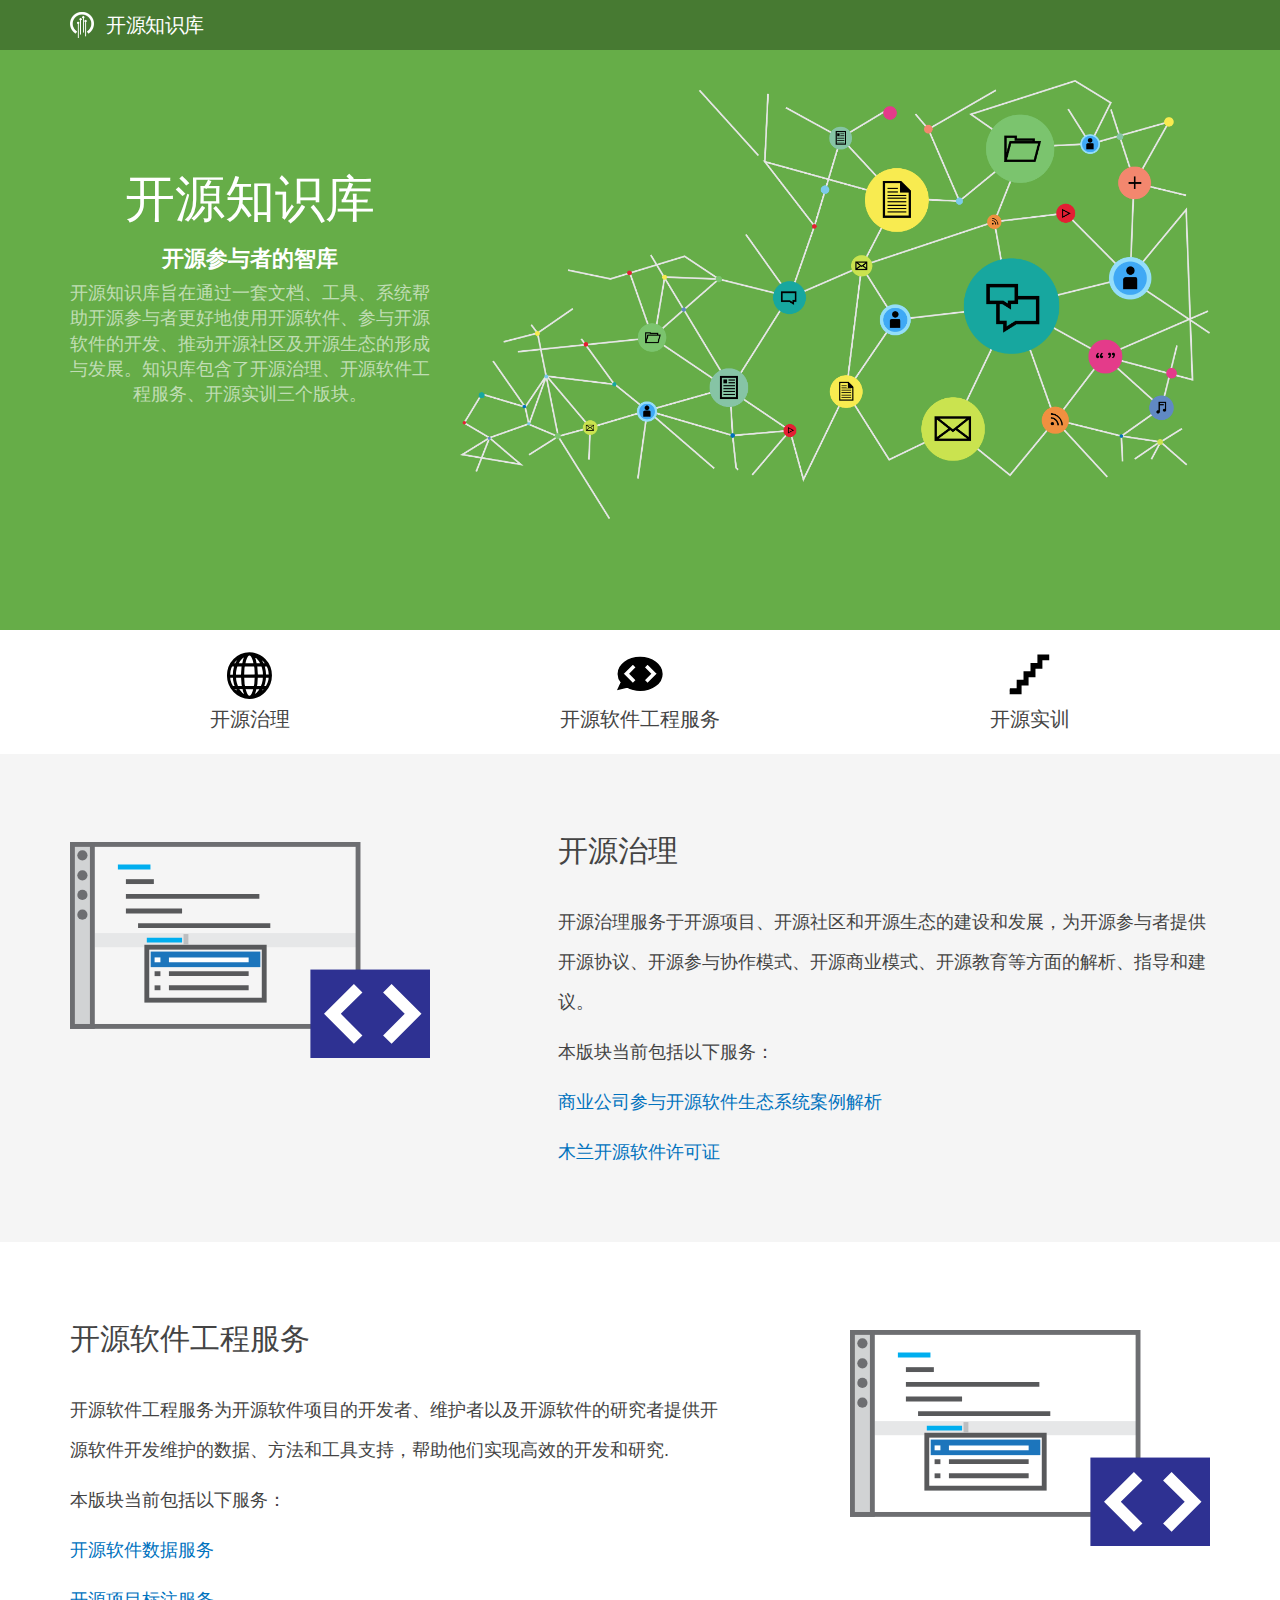
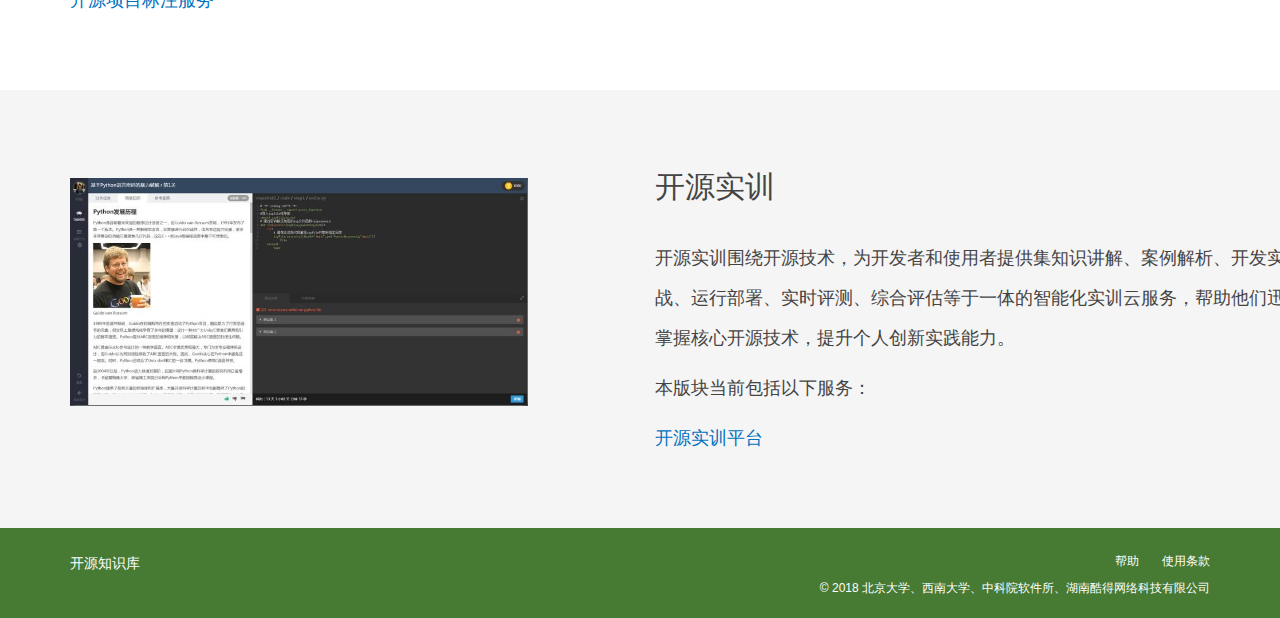
==== commit 12e3d440: "modefiy url" ====
--- a/index.html
+++ b/index.html
@@ -141,7 +141,7 @@
                     <p>开源治理服务于开源项目、开源社区和开源生态的建设和发展，为开源参与者提供开源协议、开源参与协作模式、开源商业模式、开源教育等方面的解析、指导和建议。</p>
                     <p>本版块当前包括以下服务：</p>
                     <p><a href="company_cases.html">商业公司参与开源软件生态系统案例解析</a></p>
-                    <p><a href="" style="color:gray">开源协议实例解析(维护中)</a></p>
+                    <p><a href="https://license.coscl.org.cn/MulanPSL/">木兰开源软件许可证</a></p>
                 </div>
             </div>
         </div>
@@ -158,7 +158,7 @@
                     <p>开源软件工程服务为开源软件项目的开发者、维护者以及开源软件的研究者提供开源软件开发维护的数据、方法和工具支持，帮助他们实现高效的开发和研究.</p>
                     <p>本版块当前包括以下服务：</p>
                     <p><a href="https://jxshin.github.io/OpenDataHouse/">开源软件数据服务</a></p>
-                    <p><a href="https://trustie.educoder.net/competitions/gcc-annotation-2018/">开源项目标注服务</a></p>
+                    <p><a href="http://codepedia.trustie.net/">开源项目标注服务</a></p>
                 </div>
             </div>
         </div>
@@ -174,7 +174,7 @@
                     <h2>开源实训</h2>
                     <p>开源实训围绕开源技术，为开发者和使用者提供集知识讲解、案例解析、开发实战、运行部署、实时评测、综合评估等于一体的智能化实训云服务，帮助他们迅速掌握核心开源技术，提升个人创新实践能力。</p>
                     <p>本版块当前包括以下服务：</p>
-                    <p><a href="https://www.educoder.net/">开源实训平台</a></p>
+                    <p><a href="https://www.educoder.net/shixuns">开源实训平台</a></p>
                 </div>
             </div>
         </div>
